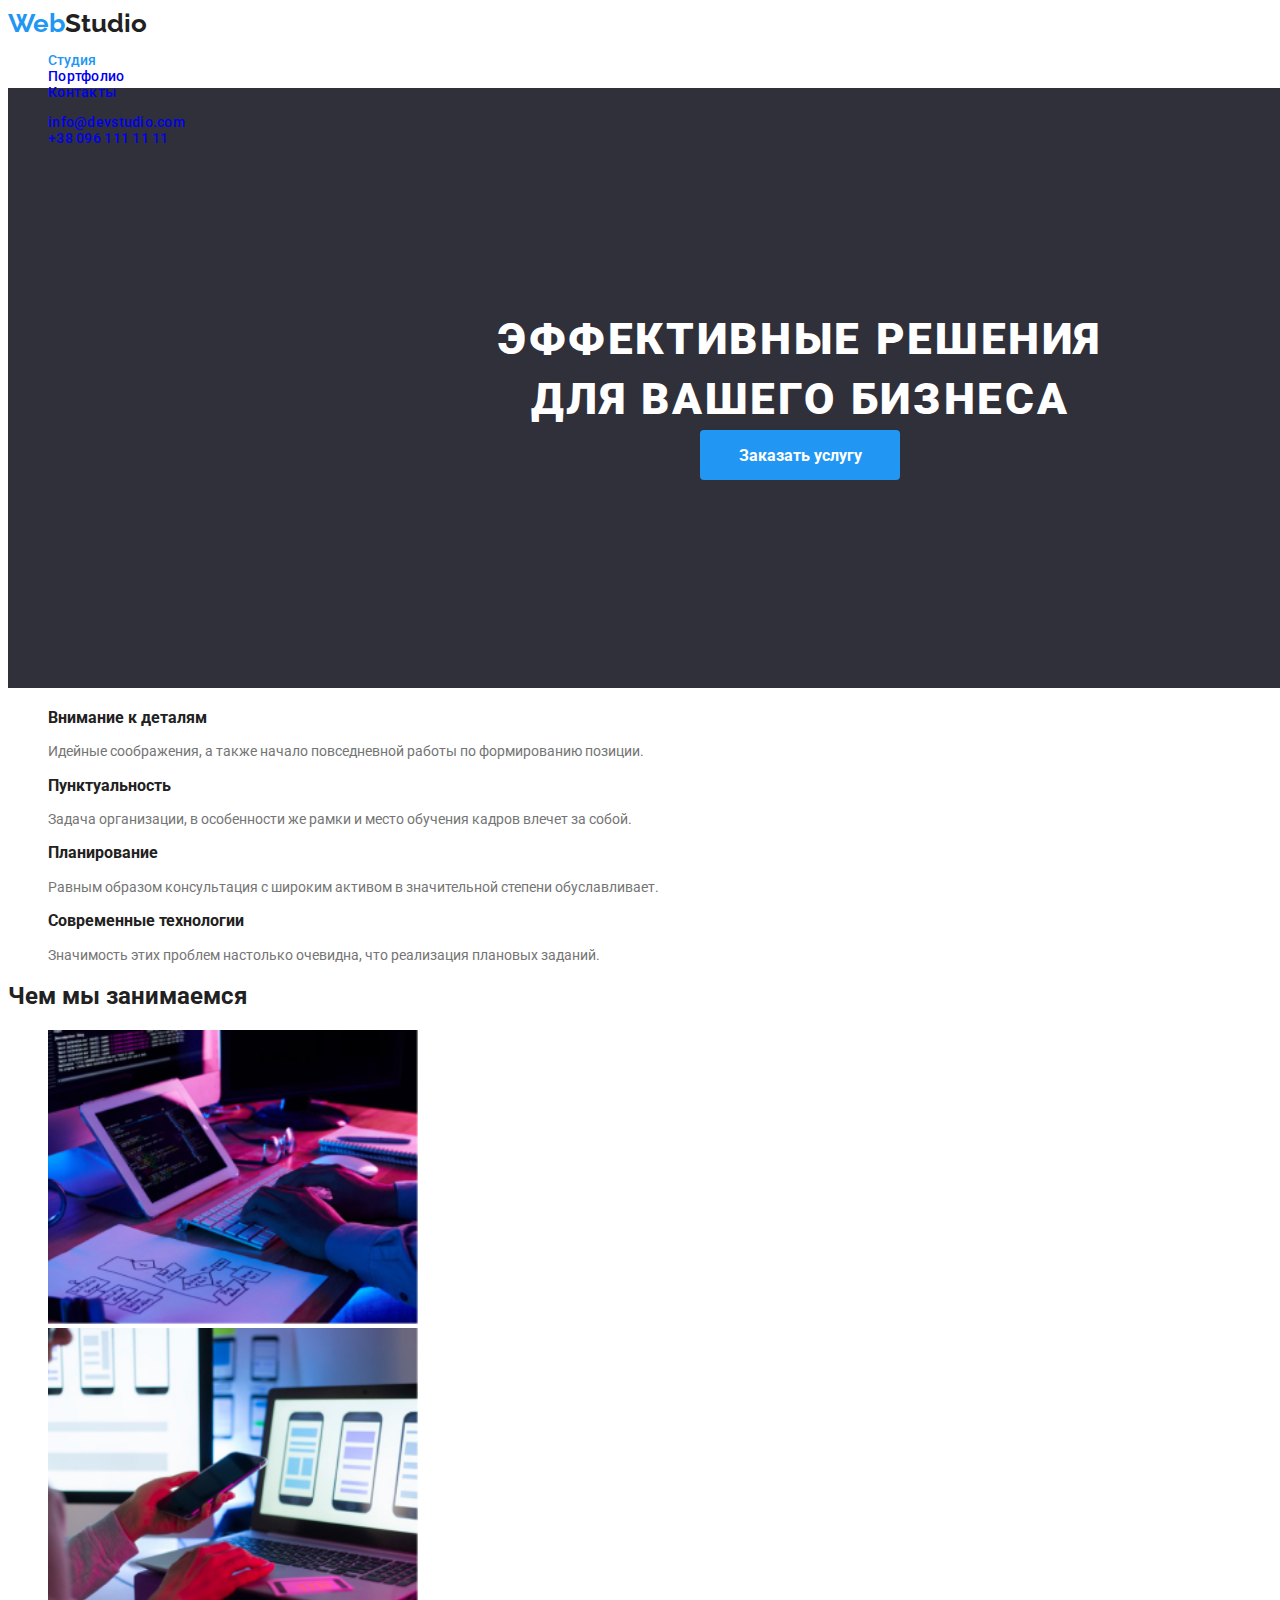
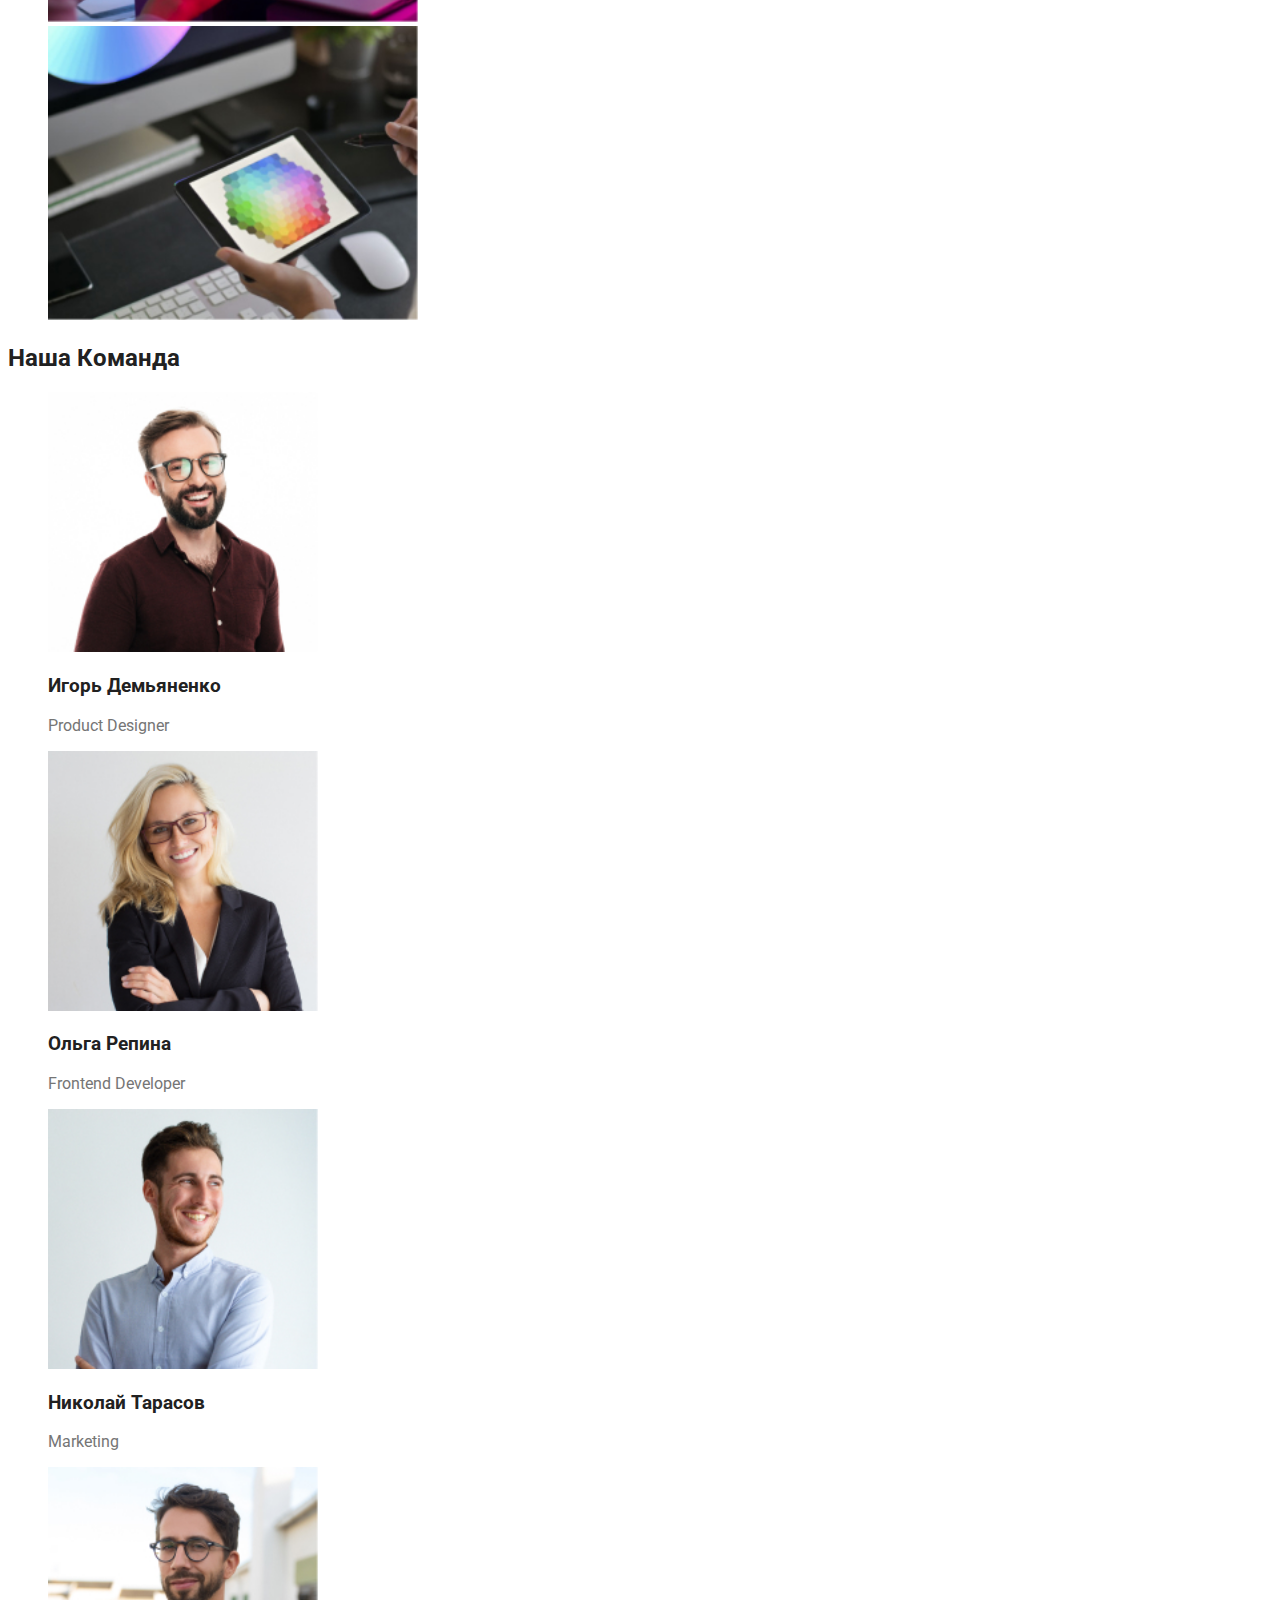
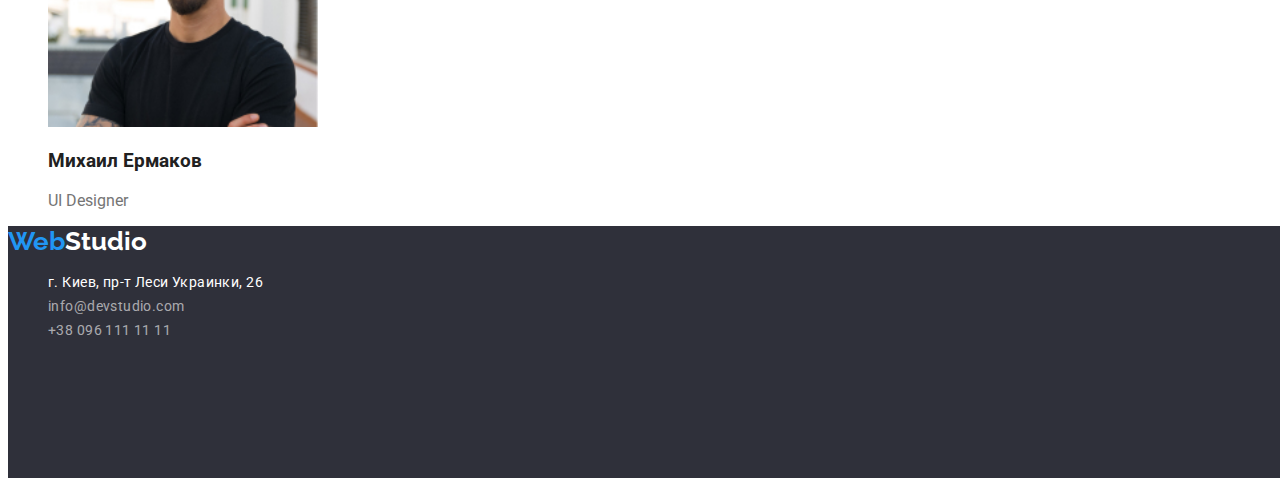
==== index.html @ 44253e72 "hw2 push" ====
<!DOCTYPE html>
<html lang="ru">

<head>
    <meta charset="UTF-8">
    <meta http-equiv="X-UA-Compatible" content="IE=edge">
    <meta name="viewport" content="width=device-width, initial-scale=1.0">
    <link rel="preconnect" href="https://fonts.googleapis.com">
    <link rel="preconnect" href="https://fonts.gstatic.com" crossorigin>
    <link
        href="https://fonts.googleapis.com/css2?family=Raleway:wght@700&family=Roboto:wght@400;500;700;900&display=swap"
        rel="stylesheet">
    <link rel="stylesheet" href="./css/styles.css">

    <title>Document</title>
</head>

<body class="body">
    <header class="header">
        <a class="logo" href="./index.html"><span class="logopart">Web</span>Studio</a>
        <nav>
            <ul class="site-nav">
                <li>
                    <a class="link-active" href="./index.html">Студия</a>
                </li>
                <li>
                    <a class="link" href="./portfolio.html">Портфолио</a>
                </li>
                <li>
                    <a class="link" href="#">Контакты</a>
                </li>
            </ul>
        </nav>
        <ul class="contacts">
            <li>
                <a class="link" href="mailto:info@devstudio.com">info@devstudio.com</a>
            </li>
            <li>
                <a class="link" href="tel:+380961111111">+38 096 111 11 11</a>
            </li>
        </ul>
    </header>

    <main>
        <section class="hero">
            <h1 class="hero-text">Эффективные решения<br>для вашего бизнеса</h1>

            <button class="place-order" type="button">Заказать услугу</button>
        </section>
        <section>
            <h2>
                <!-- some logic text -->
            </h2>
            <ul>
                <li class="qualities">
                    <h3>Внимание к деталям</h3>
                    <p class="qualities-descr">
                        Идейные соображения, а также начало повседневной работы по формированию позиции.
                    </p>

                </li>
                <li class="qualities">
                    <h3>Пунктуальность</h3>
                    <p class="qualities-descr">
                        Задача организации, в особенности же рамки и место обучения кадров влечет за собой.
                    </p>
                </li>
                <li class="qualities">
                    <h3>Планирование</h3>
                    <p class="qualities-descr">
                        Равным образом консультация с широким активом в значительной степени обуславливает.
                    </p>
                </li>
                <li class="qualities">
                    <h3>Современные технологии</h3>
                    <p class="qualities-descr">
                        Значимость этих проблем настолько очевидна, что реализация плановых заданий.
                    </p>
                </li>
            </ul>
        </section>
        <section>
            <h2>Чем мы занимаемся</h2>
            <ul class="list">
                <li><img src="./images/programmer.jpg" alt="программист работает за столом" width="370" height="294">
                </li>
                <li><img src="./images/ui-designer.jpg" alt="UI дизайнер держит телефон" width="370" height="294">
                </li>
                <li><img src="./images/creative-artist.jpg" alt="художник работает с планшетом" width="370"
                        height="294">
                </li>
            </ul>
        </section>
        <section>
            <h2>Наша Команда</h2>
            <ul class="list">
                <li class="team">
                    <img src="./images/igor-demianenko.jpg" alt="фото Игоря Демьяненко" width="270" height="260">
                    <h3>Игорь Демьяненко</h3>
                    <p class="position">Product Designer</p>
                </li>
                <li class="team"> <img src="./images/olga-repina.jpg" alt="фото Ольги Репиной" width="270" height="260">
                    <h3>Ольга Репина</h3>
                    <p class="position">Frontend Developer</p>
                </li>
                <li class="team"> <img src="./images/nikolai-tarasov.jpg" alt="фото Николая Тарасова" width="270"
                        height="260">
                    <h3>Николай Тарасов</h3>
                    <p class="position">Marketing</p>
                </li>
                <li class="team"> <img src="./images/mihail-ermakov.jpg" alt="фото Михаила Ермакова" width="270"
                        height="260">
                    <h3>Михаил Ермаков</h3>
                    <p class="position">UI Designer</p>
                </li>
            </ul>
        </section>
    </main>

    <footer class="footer">
        <a class="logowhite" href="./index.html"><span class="logopart">Web</span>Studio</a>
        <address>
            <ul class="address">
                <li>
                    <a class="address-content" href="http://goo.gl/maps/xrkZVFb56eWxWtfe7" target="_blank"
                        rel="noopener noreferrer">г. Киев,
                        пр-т Леси Украинки, 26</a>
                </li>
                <li>
                    <a class="address-content-secondary" href="mailto:info@devstudio.com">info@devstudio.com</a>
                </li>
                <li>
                    <a class="address-content-secondary" href="tel:+380961111111">+38 096 111 11 11</a>
                </li>
            </ul>
        </address>
    </footer>
</body>

</html>
---- css/styles.css ----
:root {
    --brand-color: #212121;
    --brand-color-hover: #2196F3;
    --brand-color-secondary: #757575;
    --brand-background-color: #2F303A;
    --brand-color-on-background: #ffffff;
}

.header {
    width: 1600px;
    height: 80px;
    left: 0px;
    top: 0px;
}

.body {
    font-family: 'Roboto';
    color: var(--brand-color);
}

.logo {
    color: var(--brand-color);
    font-family: raleway;
    font-weight: 700;
    font-size: 26px;
    text-decoration: none;

}

.logowhite {
    color: var(--brand-color-on-background);
    font-family: raleway;
    font-weight: 700;
    font-size: 26px;
    text-decoration: none;
}

.logopart {
    color: var(--brand-color-hover);
    font-family: raleway;
    font-weight: 700;
    font-size: 26px;
    text-decoration: none;
}

.list {
    list-style: none;
    list-style-type: none;
    text-decoration: none;
}

.link {
    list-style: none;
    list-style-type: none;
    text-decoration: none;
    font-family: 'Roboto';
    font-style: normal;
    font-weight: 500;
    font-size: 14px;
    line-height: 16px;
    letter-spacing: 0.02em;
}

.link:hover {
    color: var(--brand-color-hover);
}

.link:focus {
    color: var(--brand-color-hover);
}

.link-active {
    color: var(--brand-color-hover);
    list-style: none;
    list-style-type: none;
    text-decoration: none;
}

.button {
    color: var(--brand-color);
    font-family: 'Roboto';
    font-style: normal;
    border: none;
    width: 128px;
    height: 38px;
    left: 576px;
    top: 174px;
    border-radius: 4px;
    font-weight: 500;
    font-size: 16px;
    line-height: 26px;
    text-align: center;
    letter-spacing: 0.03em;
}

.button:hover {
    background-color: var(--brand-color-hover);
    color: var(--brand-color-on-background);
    box-shadow: 0px 3px 1px rgba(0, 0, 0, 0.1), 0px 1px 2px rgba(0, 0, 0, 0.08), 0px 2px 2px rgba(0, 0, 0, 0.12);
    border-radius: 4px;
    cursor: pointer;
}

.button:focus {
    color: var(--brand-color-on-background);
    background-color: var(--brand-color-hover);
}

.site-nav {
    font-weight: 500;
    font-size: 14px;
    list-style-type: none;

}

.contacts {
    font-weight: 500;
    font-size: 14px;
    text-decoration: none;
    list-style-type: none;

}

.hero {
    width: 1600px;
    height: 600px;
    left: 0px;
    top: 80px;
    background: var(--brand-background-color);
    color: var(--brand-color-on-background);
}

.hero-text {
    position: absolute;
    width: 696px;
    height: 120px;
    left: 452px;
    top: 280px;
    font-family: 'Roboto';
    font-style: normal;
    font-weight: 900;
    font-size: 44px;
    line-height: 60px;
    text-align: center;
    letter-spacing: 0.06em;
    text-transform: uppercase;
    color: var(--brand-color-on-background)
}

.place-order {
    font-family: Roboto;
    font-weight: 700;
    font-size: 16px;
    border: none;
    position: absolute;
    width: 200px;
    height: 50px;
    left: 700px;
    top: 430px;
    background-color: var(--brand-color-hover);
    color: #ffffff;
    border-radius: 4px;
}

.place-order:hover {
    background-color: var(--brand-color-hover);
    color: #ffffff;
    box-shadow: 0px 3px 1px rgba(0, 0, 0, 0.1), 0px 1px 2px rgba(0, 0, 0, 0.08), 0px 2px 2px rgba(0, 0, 0, 0.12);
    border-radius: 4px;
    cursor: pointer;
}

.place-order:focus {
    background-color: var(--brand-color-hover);
    color: #ffffff;
    box-shadow: 0px 3px 1px rgba(0, 0, 0, 0.1), 0px 1px 2px rgba(0, 0, 0, 0.08), 0px 2px 2px rgba(0, 0, 0, 0.12);
    border-radius: 4px;
}

.qualities {
    font-weight: 700;
    font-size: 14px;
    list-style-type: none;
    color: var(--brand-color);

}

.qualities-descr {
    font-weight: 400;
    font-size: 14px;
    color: var(--brand-color-secondary);
}

.team {
    font-weight: 500;
    font-size: 16px;
}

.position {
    font-weight: 400;
    font-size: 16px;
    color: var(--brand-color-secondary);
}

.footer {
    width: 1600px;
    height: 252px;
    left: 0px;
    top: 2097px;
    background-color: var(--brand-background-color);
    text-decoration: none;
    list-style: none;
    list-style-type: none;
}

.address {
    list-style: none;
    list-style-type: none;
    text-decoration: none;
    color: var(--brand-color-on-background);
    font-weight: 400;
    font-size: 14px;
    line-height: 24px;
    letter-spacing: 0.03em;
}

.address-content {
    color: var(--brand-color-on-background);
    list-style: none;
    list-style-type: none;
    font-style: normal;
    text-decoration: none;
    font-weight: 400;
    font-size: 14px;
    line-height: 24px;
    letter-spacing: 0.03em;
}

.address-content:hover {
    color: var(--brand-color-hover);
}

.address-content:focus {
    color: var(--brand-color-hover);
}

.address-content-secondary {
    color: rgba(255, 255, 255, 0.6);
    list-style: none;
    list-style-type: none;
    font-style: normal;
    text-decoration: none;
    font-weight: 400;
    font-size: 14px;
    line-height: 24px;
    letter-spacing: 0.03em;
}

.address-content-secondary:hover {
    color: var(--brand-color-hover);
}

.address-content-secondary:focus {
    color: var(--brand-color-hover);
}

.card-name {
    font-family: 'Roboto';
    font-style: normal;
    font-weight: 700;
    font-size: 18px;
    line-height: 36px;
    letter-spacing: 0.06em;
}

.cards-descr {
    font-family: 'Roboto';
    font-style: normal;
    font-weight: 400;
    font-size: 16px;
    line-height: 30px;
    letter-spacing: 0.03em;
    color: var(--brand-color-secondary);
}
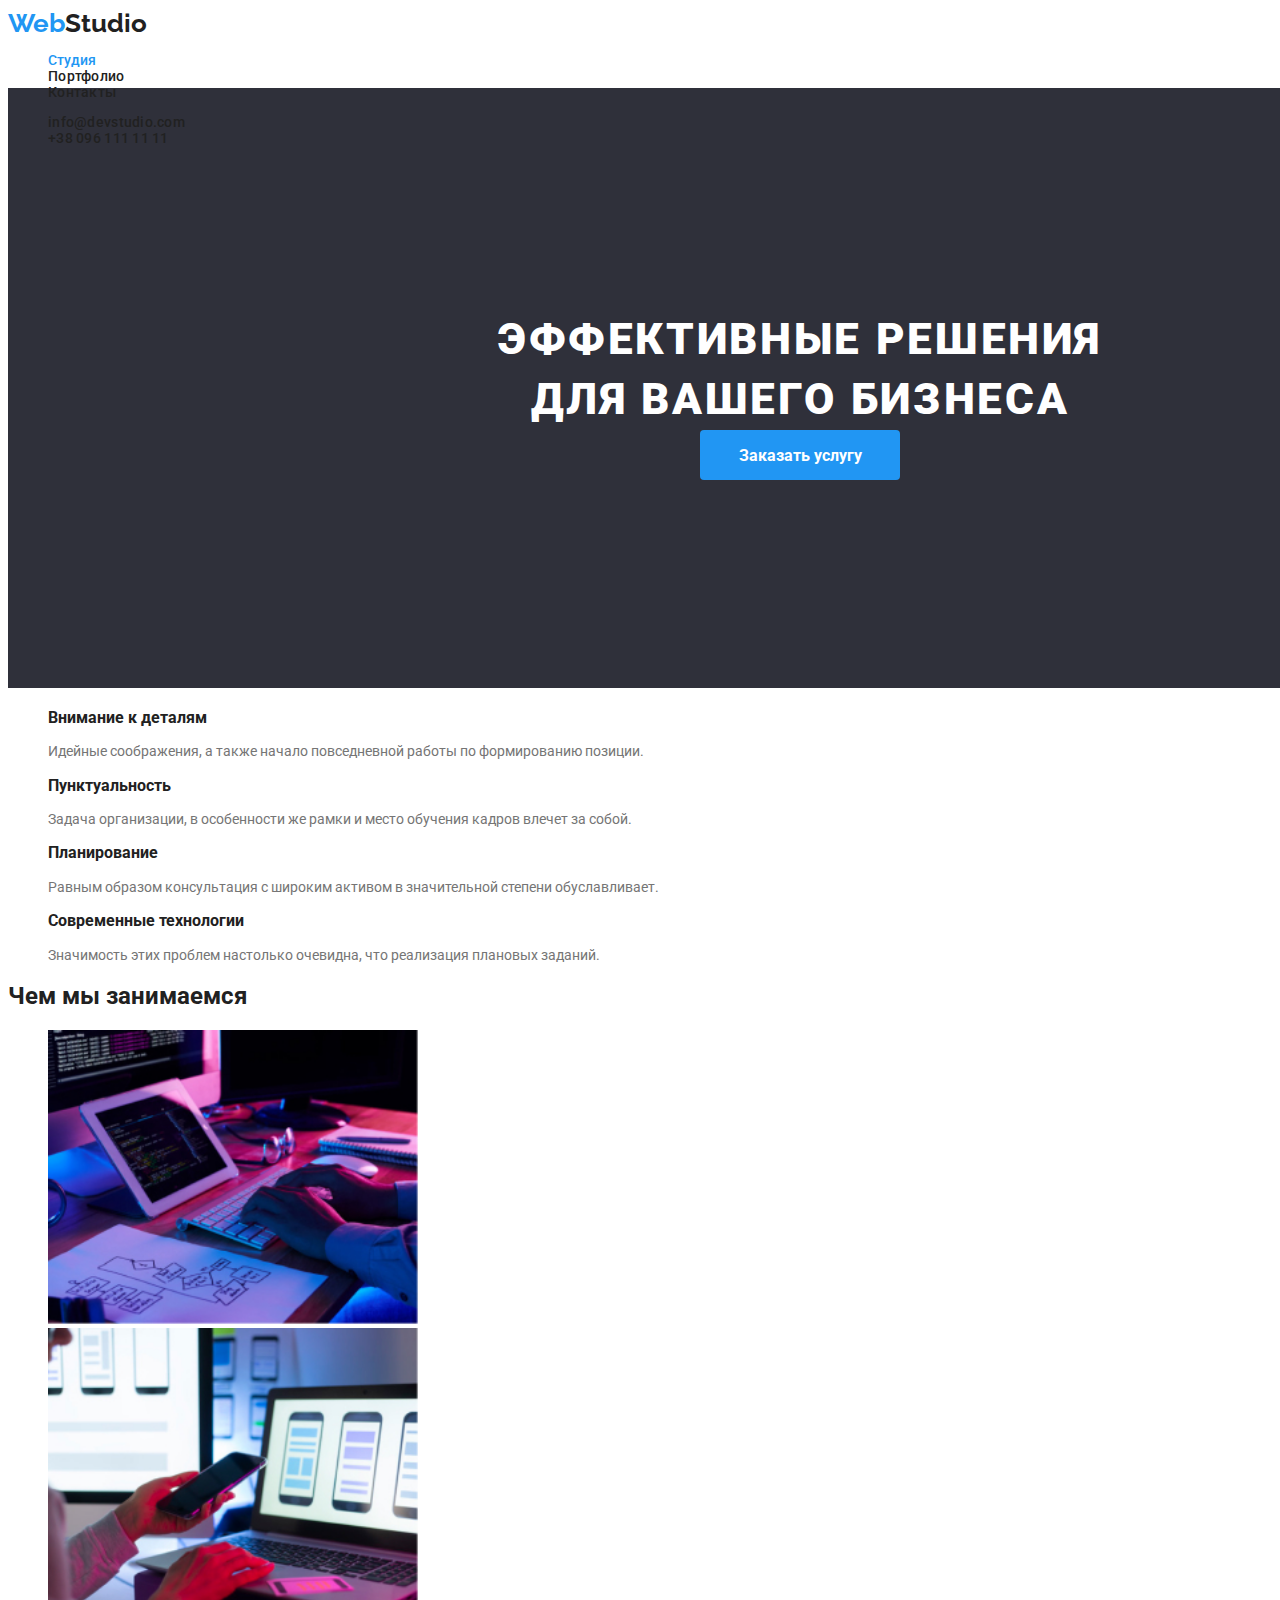
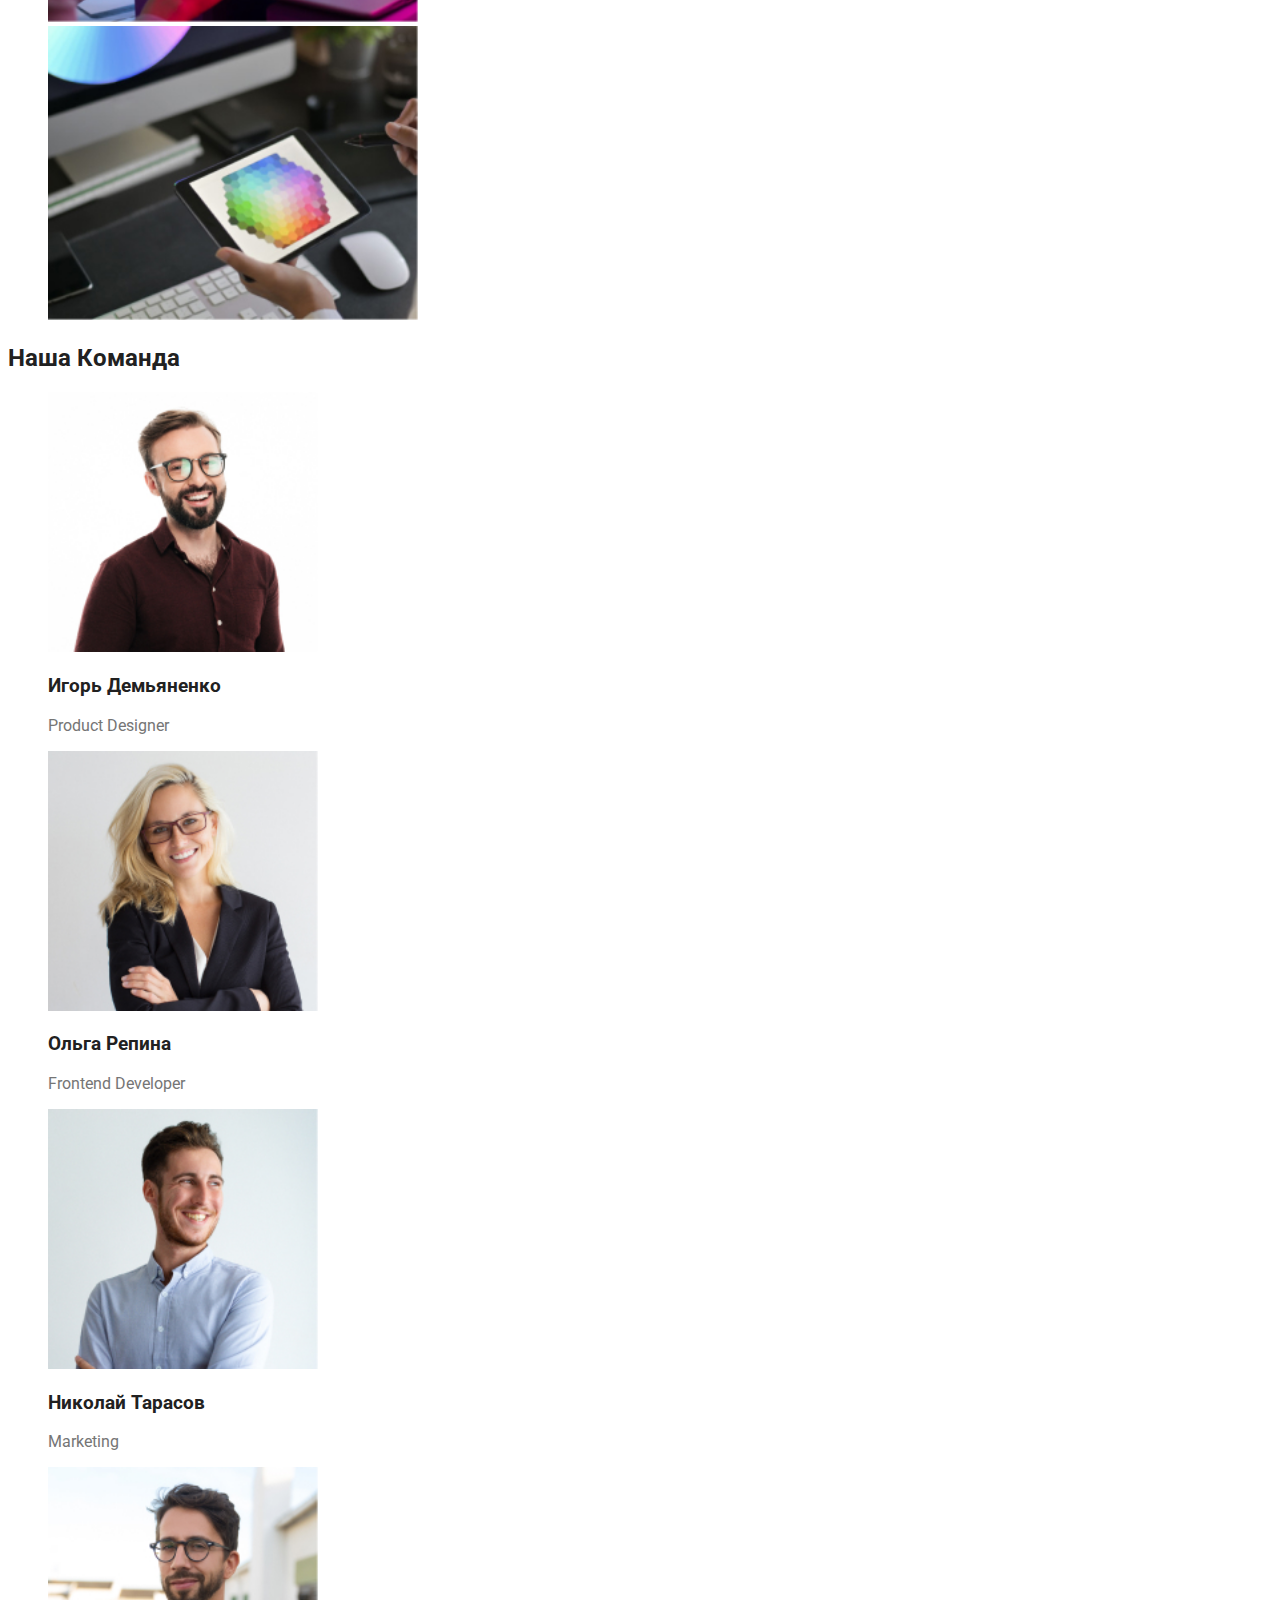
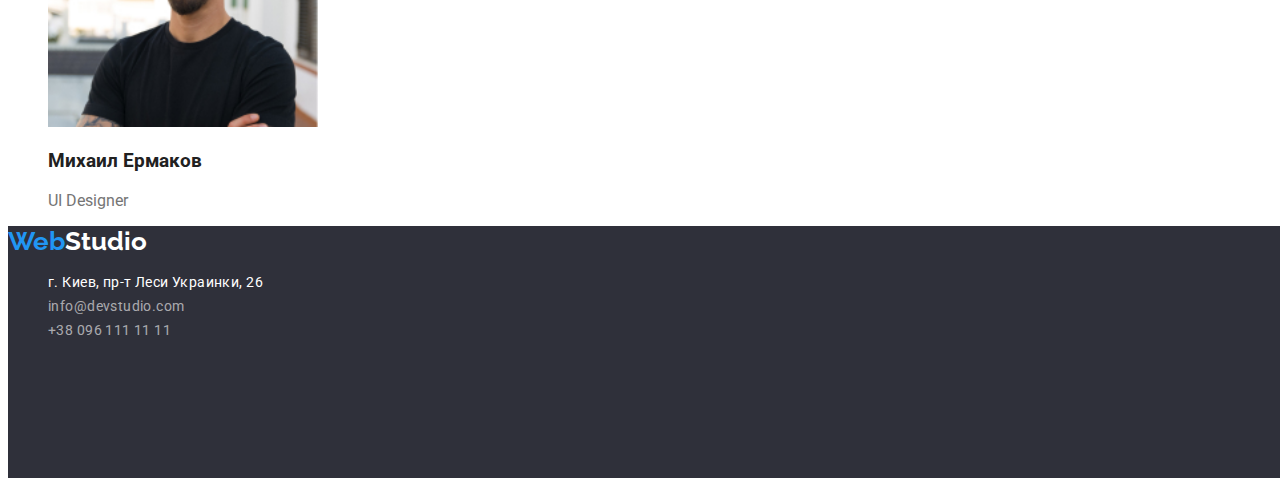
==== commit d73cba27: "hw2 update links" ====
--- a/index.html
+++ b/index.html
@@ -12,7 +12,7 @@
         rel="stylesheet">
     <link rel="stylesheet" href="./css/styles.css">
 
-    <title>Document</title>
+    <title>WebStudio Главная</title>
 </head>
 
 <body class="body">
--- a/css/styles.css
+++ b/css/styles.css
@@ -59,6 +59,7 @@
     font-size: 14px;
     line-height: 16px;
     letter-spacing: 0.02em;
+    color: var(--brand-color);
 }
 
 .link:hover {
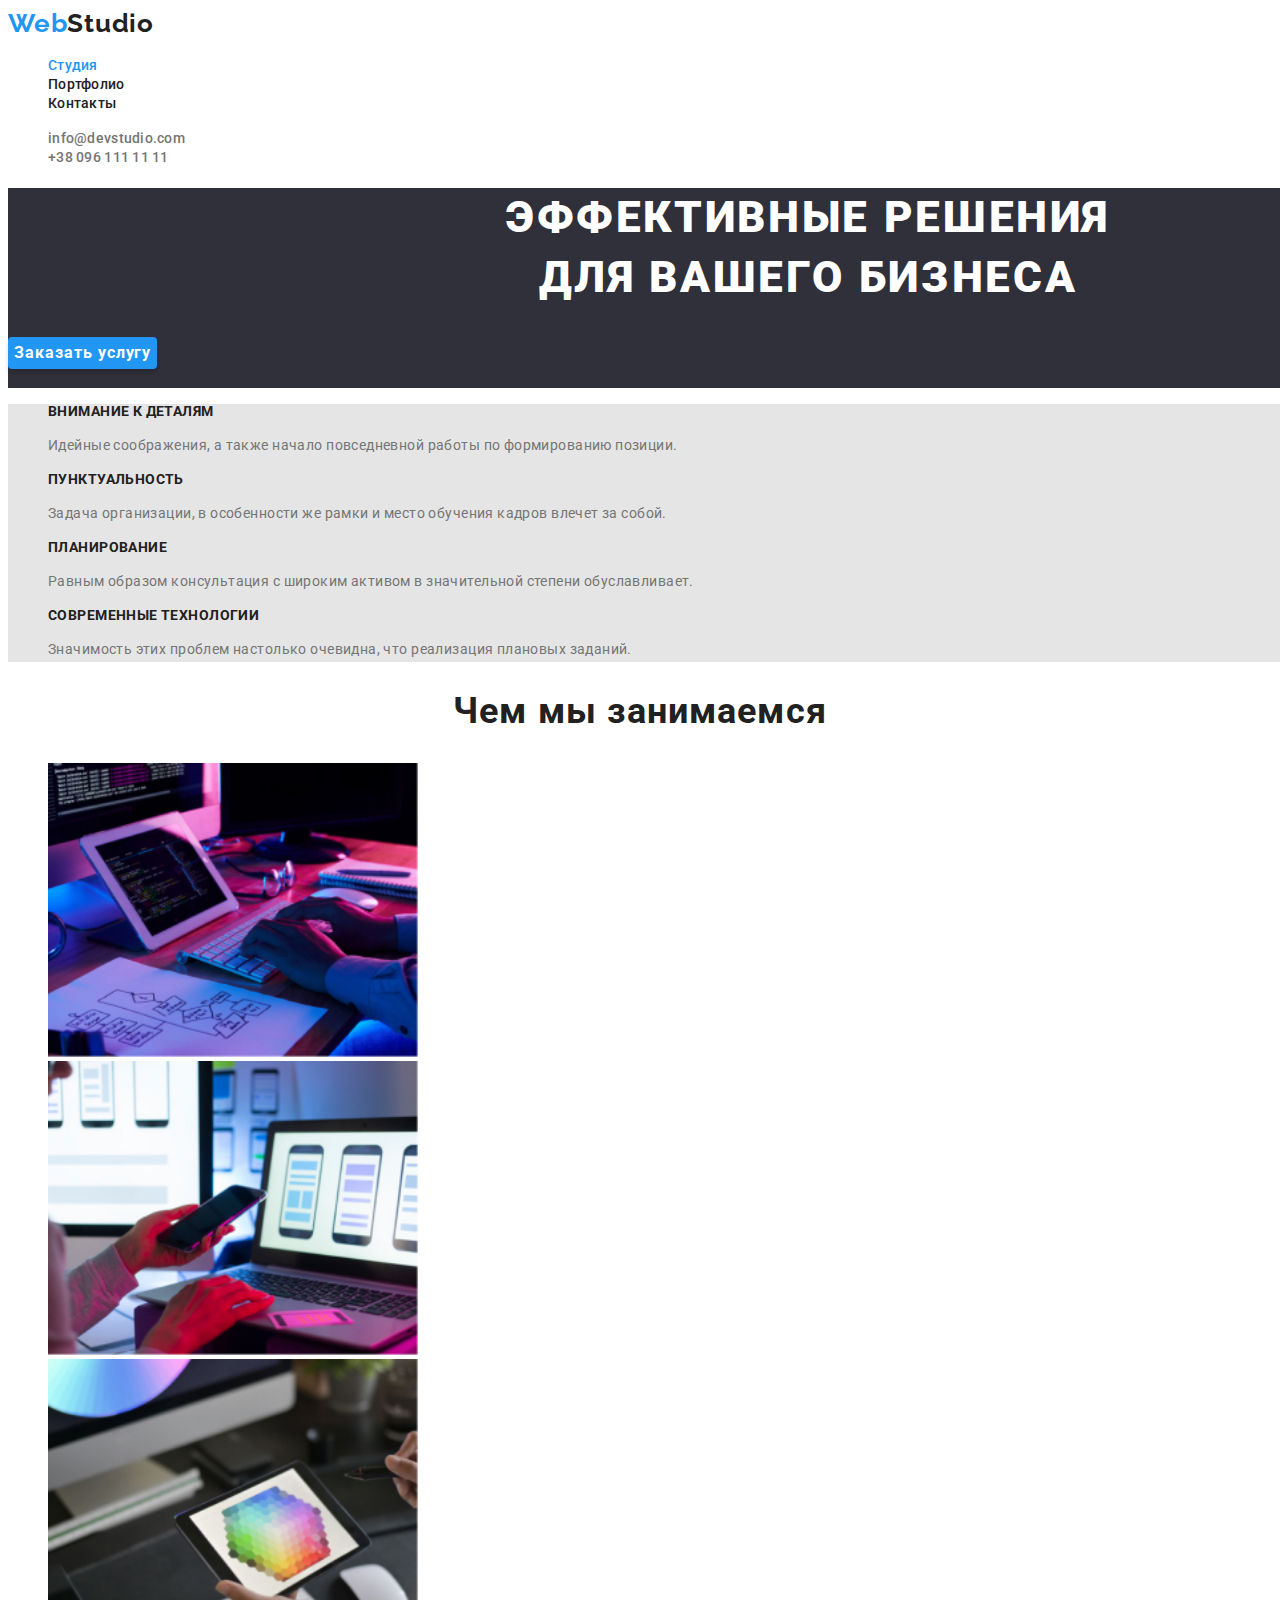
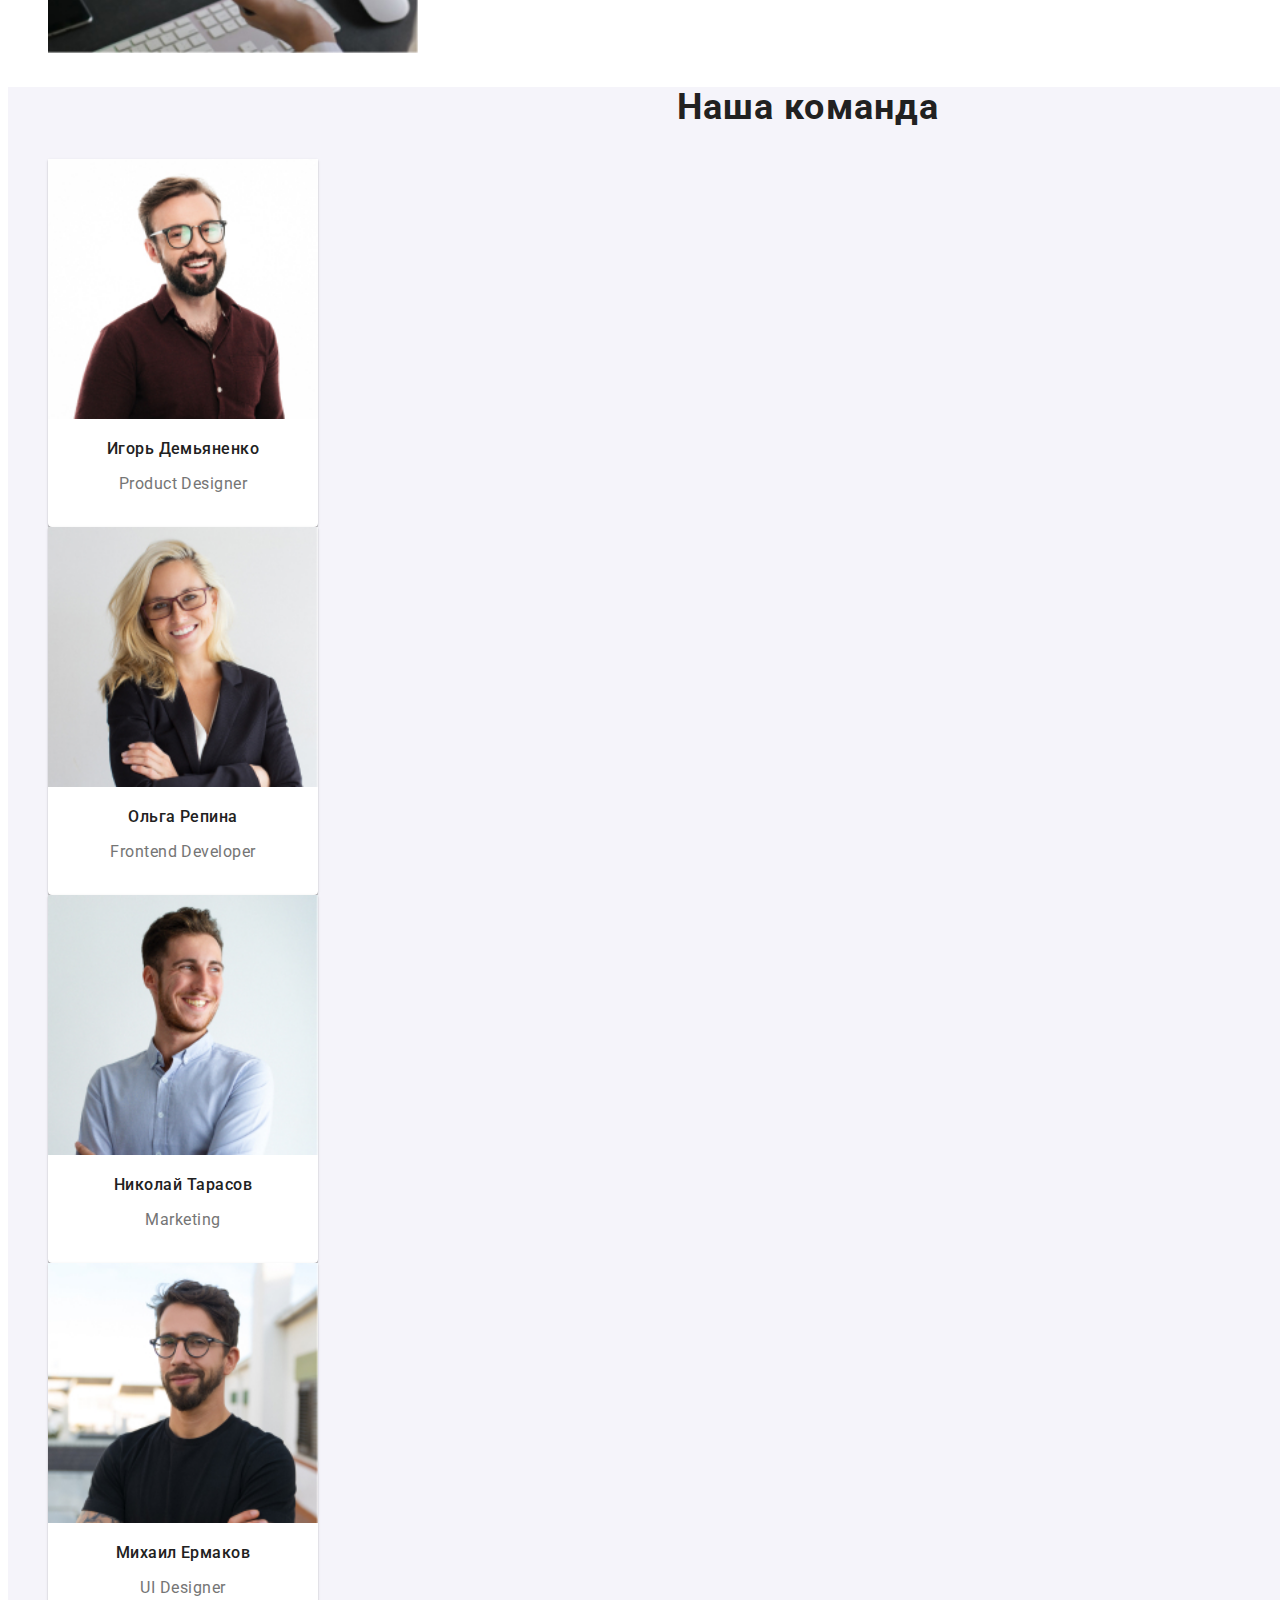
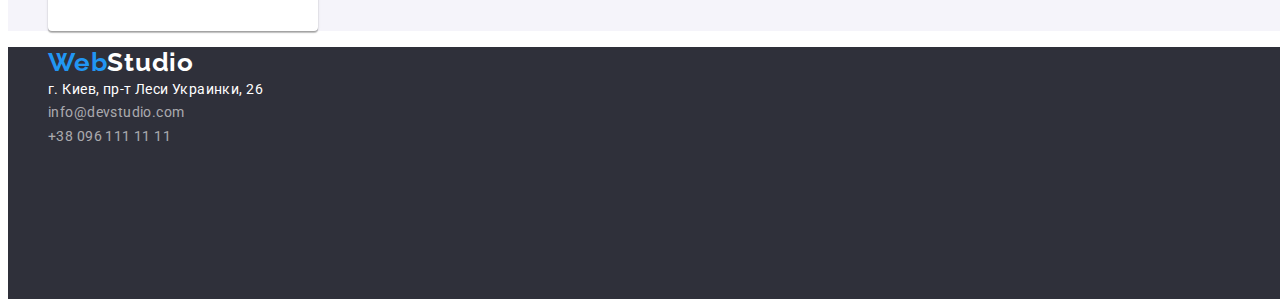
==== commit e3025011: "update HW2" ====
--- a/index.html
+++ b/index.html
@@ -5,135 +5,139 @@
     <meta charset="UTF-8">
     <meta http-equiv="X-UA-Compatible" content="IE=edge">
     <meta name="viewport" content="width=device-width, initial-scale=1.0">
+    <title>WebStudio Главная</title>
     <link rel="preconnect" href="https://fonts.googleapis.com">
     <link rel="preconnect" href="https://fonts.gstatic.com" crossorigin>
     <link
         href="https://fonts.googleapis.com/css2?family=Raleway:wght@700&family=Roboto:wght@400;500;700;900&display=swap"
         rel="stylesheet">
     <link rel="stylesheet" href="./css/styles.css">
-
-    <title>WebStudio Главная</title>
 </head>
 
-<body class="body">
+<body>
     <header class="header">
-        <a class="logo" href="./index.html"><span class="logopart">Web</span>Studio</a>
+        <a class="logo" href="./index.html">Web<span class="logopart-black">Studio</span></a>
         <nav>
-            <ul class="site-nav">
+            <ul>
                 <li>
-                    <a class="link-active" href="./index.html">Студия</a>
+                    <a class="active-page" href="./index.html">Студия</a>
                 </li>
                 <li>
-                    <a class="link" href="./portfolio.html">Портфолио</a>
+                    <a class="nav" href="./portfolio.html">Портфолио</a>
                 </li>
                 <li>
-                    <a class="link" href="#">Контакты</a>
+                    <a class="nav" href="./contacts.html">Контакты</a>
                 </li>
             </ul>
         </nav>
-        <ul class="contacts">
+        <ul>
             <li>
-                <a class="link" href="mailto:info@devstudio.com">info@devstudio.com</a>
+                <a class="contacts" href="mailto:info@devstudio.com">info@devstudio.com</a>
             </li>
             <li>
-                <a class="link" href="tel:+380961111111">+38 096 111 11 11</a>
+                <a class="contacts" href="tel:+38096111111">+38 096 111 11 11</a>
             </li>
         </ul>
     </header>
 
     <main>
-        <section class="hero">
-            <h1 class="hero-text">Эффективные решения<br>для вашего бизнеса</h1>
+        <section class="hero-background">
+            <h1 class="hero">ЭФФЕКТИВНЫЕ РЕШЕНИЯ<br>ДЛЯ ВАШЕГО БИЗНЕСА</h1>
+            <button class="button" type="button">Заказать услугу</button>
 
-            <button class="place-order" type="button">Заказать услугу</button>
         </section>
-        <section>
-            <h2>
-                <!-- some logic text -->
-            </h2>
+        <section class="benefits">
+            <h2 class="visually-hidden">Преимущества</h2>
             <ul>
-                <li class="qualities">
-                    <h3>Внимание к деталям</h3>
-                    <p class="qualities-descr">
-                        Идейные соображения, а также начало повседневной работы по формированию позиции.
-                    </p>
-
-                </li>
-                <li class="qualities">
-                    <h3>Пунктуальность</h3>
-                    <p class="qualities-descr">
-                        Задача организации, в особенности же рамки и место обучения кадров влечет за собой.
+                <li>
+                    <h3 class="benefits-h">Внимание к деталям</h3>
+                    <p class="benefits-p">Идейные соображения, а также начало повседневной работы по формированию
+                        позиции.
                     </p>
                 </li>
-                <li class="qualities">
-                    <h3>Планирование</h3>
-                    <p class="qualities-descr">
-                        Равным образом консультация с широким активом в значительной степени обуславливает.
+                <li>
+                    <h3 class="benefits-h">Пунктуальность</h3>
+                    <p class="benefits-p">Задача организации, в особенности же рамки и место обучения кадров влечет за
+                        собой.
                     </p>
                 </li>
-                <li class="qualities">
-                    <h3>Современные технологии</h3>
-                    <p class="qualities-descr">
-                        Значимость этих проблем настолько очевидна, что реализация плановых заданий.
+                <li>
+                    <h3 class="benefits-h">Планирование</h3>
+                    <p class="benefits-p">Равным образом консультация с широким активом в значительной степени
+                        обуславливает.
+                    </p>
+                </li>
+                <li>
+                    <h3 class="benefits-h">Современные технологии</h3>
+                    <p class="benefits-p">Значимость этих проблем настолько очевидна, что реализация плановых заданий.
                     </p>
                 </li>
             </ul>
         </section>
-        <section>
-            <h2>Чем мы занимаемся</h2>
-            <ul class="list">
-                <li><img src="./images/programmer.jpg" alt="программист работает за столом" width="370" height="294">
+
+        <section class="whatwedo">
+            <h2 class="whatwedo-h">Чем мы занимаемся</h2>
+            <ul>
+                <li>
+                    <img src="./images/programmer.jpg" alt="программист" width="370px" height="294px">
                 </li>
-                <li><img src="./images/ui-designer.jpg" alt="UI дизайнер держит телефон" width="370" height="294">
+                <li>
+                    <img src="./images/ui-designer.jpg" alt="UI дизайнер" width="370px" height="294px">
                 </li>
-                <li><img src="./images/creative-artist.jpg" alt="художник работает с планшетом" width="370"
-                        height="294">
+                <li>
+                    <img src="./images/creative-artist.jpg" alt="креативщик" width="370px" height="294px">
                 </li>
             </ul>
         </section>
-        <section>
-            <h2>Наша Команда</h2>
-            <ul class="list">
-                <li class="team">
-                    <img src="./images/igor-demianenko.jpg" alt="фото Игоря Демьяненко" width="270" height="260">
-                    <h3>Игорь Демьяненко</h3>
-                    <p class="position">Product Designer</p>
+        <section class="our-team">
+            <h2 class="whatwedo-h">Наша команда</h2>
+            <ul>
+                <li class="our-team-card">
+                    <img src="./images/igor-demianenko.jpg" alt="фото Игорь Демьяненко" width="270px" height="260px">
+                    <h3 class="our-team-member">Игорь Демьяненко</h3>
+                    <p class="our-team-member-descr">Product Designer</p>
                 </li>
-                <li class="team"> <img src="./images/olga-repina.jpg" alt="фото Ольги Репиной" width="270" height="260">
-                    <h3>Ольга Репина</h3>
-                    <p class="position">Frontend Developer</p>
+                <li class="our-team-card">
+                    <img src="./images/olga-repina.jpg" alt="фото Ольга Репина" width="270px" height="260px">
+                    <h3 class="our-team-member">Ольга Репина</h3>
+                    <p class="our-team-member-descr">Frontend Developer</p>
                 </li>
-                <li class="team"> <img src="./images/nikolai-tarasov.jpg" alt="фото Николая Тарасова" width="270"
-                        height="260">
-                    <h3>Николай Тарасов</h3>
-                    <p class="position">Marketing</p>
+                <li class="our-team-card">
+                    <img src="./images/nikolai-tarasov.jpg" alt="фото Николай Тарасов" width="270px" height="260px">
+                    <h3 class="our-team-member">Николай Тарасов</h3>
+                    <p class="our-team-member-descr">Marketing</p>
                 </li>
-                <li class="team"> <img src="./images/mihail-ermakov.jpg" alt="фото Михаила Ермакова" width="270"
-                        height="260">
-                    <h3>Михаил Ермаков</h3>
-                    <p class="position">UI Designer</p>
+                <li class="our-team-card">
+                    <img src="./images/mihail-ermakov.jpg" alt="фото Михаил Ермаков" width="270px" height="260px">
+                    <h3 class="our-team-member">Михаил Ермаков</h3>
+                    <p class="our-team-member-descr">UI Designer</p>
                 </li>
             </ul>
         </section>
+
     </main>
+    <footer>
+        <ul>
+            <li>
+                <a class="logo" href="./index.html">Web<span class="logopart-white">Studio</span></a>
+                <address><a class="address" href="https://goo.gl/maps/pX6Tc8cu8p1majoq9" target="_blank"
+                        rel="noopener noreferrer">г.
+                        Киев, пр-т
+                        Леси Украинки,
+                        26</>
+                </address>
+            </li>
+            <li>
+                <a class="footer-contacts" href="mailto:info@devstudio.com">info@devstudio.com</a>
+            </li>
+            <li>
+                <a class="footer-contacts" href="tel:+380961111111">+38 096 111 11 11</a>
+            </li>
+        </ul>
 
-    <footer class="footer">
-        <a class="logowhite" href="./index.html"><span class="logopart">Web</span>Studio</a>
-        <address>
-            <ul class="address">
-                <li>
-                    <a class="address-content" href="http://goo.gl/maps/xrkZVFb56eWxWtfe7" target="_blank"
-                        rel="noopener noreferrer">г. Киев,
-                        пр-т Леси Украинки, 26</a>
-                </li>
-                <li>
-                    <a class="address-content-secondary" href="mailto:info@devstudio.com">info@devstudio.com</a>
-                </li>
-                <li>
-                    <a class="address-content-secondary" href="tel:+380961111111">+38 096 111 11 11</a>
-                </li>
-            </ul>
-        </address>
+
+
+
     </footer>
 </body>
 
--- a/css/styles.css
+++ b/css/styles.css
@@ -1,285 +1,258 @@
 :root {
-    --brand-color: #212121;
-    --brand-color-hover: #2196F3;
-    --brand-color-secondary: #757575;
-    --brand-background-color: #2F303A;
-    --brand-color-on-background: #ffffff;
-}
-
-.header {
-    width: 1600px;
-    height: 80px;
-    left: 0px;
-    top: 0px;
-}
-
-.body {
-    font-family: 'Roboto';
-    color: var(--brand-color);
-}
-
-.logo {
-    color: var(--brand-color);
-    font-family: raleway;
-    font-weight: 700;
-    font-size: 26px;
+    --primary-color: #212121;
+    --secondary-color: #757575;
+    --tertiary-color: #FFFFFF;
+    --background-color-primary: #E5E5E5;
+    --background-color-secondary: #F5F4FA;
+    --background-color-footer: #2F303A;
+    --accent-color: #2196F3;
+}
+
+* {
+    color: var(--primary-color);
+    font-family: "Roboto", "Sans serif";
     text-decoration: none;
-
-}
-
-.logowhite {
-    color: var(--brand-color-on-background);
-    font-family: raleway;
-    font-weight: 700;
-    font-size: 26px;
-    text-decoration: none;
-}
-
-.logopart {
-    color: var(--brand-color-hover);
-    font-family: raleway;
-    font-weight: 700;
-    font-size: 26px;
-    text-decoration: none;
-}
-
-.list {
     list-style: none;
     list-style-type: none;
-    text-decoration: none;
-}
-
-.link {
-    list-style: none;
-    list-style-type: none;
-    text-decoration: none;
-    font-family: 'Roboto';
-    font-style: normal;
-    font-weight: 500;
-    font-size: 14px;
-    line-height: 16px;
+}
+
+a:hover,
+a:focus {
+    color: var(--accent-color);
+}
+
+.logo {
+    font-family: 'Raleway';
+    font-style: normal;
+    font-weight: 700;
+    font-size: 26px;
+    line-height: 1.19em;
+    letter-spacing: 0.03em;
+    color: var(--accent-color);
+}
+
+.logopart-black {
+    font-family: 'Raleway';
+    color: var(--primary-color);
+}
+
+.logopart-white {
+    font-family: 'Raleway';
+    color: var(--tertiary-color);
+}
+
+.header {
+    width: 1600px;
+    height: 80px;
+    background-color: var(--tertiary-color);
+    margin-bottom: 100px;
+}
+
+.nav {
+    font-weight: 500;
+    font-size: 14px;
+    line-height: 1.14em;
     letter-spacing: 0.02em;
-    color: var(--brand-color);
-}
-
-.link:hover {
-    color: var(--brand-color-hover);
-}
-
-.link:focus {
-    color: var(--brand-color-hover);
-}
-
-.link-active {
-    color: var(--brand-color-hover);
-    list-style: none;
-    list-style-type: none;
-    text-decoration: none;
-}
-
-.button {
-    color: var(--brand-color);
-    font-family: 'Roboto';
-    font-style: normal;
-    border: none;
-    width: 128px;
-    height: 38px;
-    left: 576px;
-    top: 174px;
-    border-radius: 4px;
-    font-weight: 500;
-    font-size: 16px;
-    line-height: 26px;
-    text-align: center;
-    letter-spacing: 0.03em;
-}
-
-.button:hover {
-    background-color: var(--brand-color-hover);
-    color: var(--brand-color-on-background);
-    box-shadow: 0px 3px 1px rgba(0, 0, 0, 0.1), 0px 1px 2px rgba(0, 0, 0, 0.08), 0px 2px 2px rgba(0, 0, 0, 0.12);
-    border-radius: 4px;
-    cursor: pointer;
-}
-
-.button:focus {
-    color: var(--brand-color-on-background);
-    background-color: var(--brand-color-hover);
-}
-
-.site-nav {
-    font-weight: 500;
-    font-size: 14px;
-    list-style-type: none;
-
+    color: var(--primary-color)
 }
 
 .contacts {
     font-weight: 500;
     font-size: 14px;
-    text-decoration: none;
-    list-style-type: none;
-
+    line-height: 1.14em;
+    letter-spacing: 0.02em;
+    color: var(--secondary-color)
+}
+
+.active-page {
+    font-weight: 500;
+    font-size: 14px;
+    line-height: 1.14em;
+    letter-spacing: 0.02em;
+    color: var(--accent-color);
+}
+
+.hero-background {
+    width: 1600px;
+    height: 200px;
+    background: var(--background-color-footer);
 }
 
 .hero {
-    width: 1600px;
-    height: 600px;
-    left: 0px;
-    top: 80px;
-    background: var(--brand-background-color);
-    color: var(--brand-color-on-background);
-}
-
-.hero-text {
-    position: absolute;
-    width: 696px;
-    height: 120px;
-    left: 452px;
-    top: 280px;
-    font-family: 'Roboto';
-    font-style: normal;
     font-weight: 900;
     font-size: 44px;
-    line-height: 60px;
+    line-height: 1.36em;
     text-align: center;
     letter-spacing: 0.06em;
     text-transform: uppercase;
-    color: var(--brand-color-on-background)
-}
-
-.place-order {
-    font-family: Roboto;
-    font-weight: 700;
-    font-size: 16px;
+    color: var(--tertiary-color);
+}
+
+.button {
+    color: var(--tertiary-color);
+    background-color: var(--accent-color);
+    font-style: normal;
+    font-weight: 700;
+    font-size: 16px;
+    line-height: 1.87em;
+    display: flex;
+    align-items: center;
+    text-align: center;
+    letter-spacing: 0.06em;
+    box-shadow: 0px 4px 4px rgba(0, 0, 0, 0.15);
+    border-radius: 4px;
     border: none;
+}
+
+.button:hover,
+.button:focus {
+    background-color: var(--secondary-color);
+    cursor: pointer;
+}
+
+.buttons-portfolio {
+    background-color: var(--background-color-secondary);
+    font-style: normal;
+    font-weight: 500;
+    font-size: 16px;
+    line-height: 1.62em;
+    display: inline-flexbox;
+    align-items: center;
+    text-align: center;
+    letter-spacing: 0.03em;
+    box-shadow: 0px 4px 4px rgba(0, 0, 0, 0.15);
+    border-radius: 4px;
+    border: none;
+}
+
+.buttons-portfolio:hover,
+.buttons-portfolio:focus {
+    background-color: var(--accent-color);
+    color: var(--tertiary-color);
+    cursor: pointer;
+}
+
+.visually-hidden {
     position: absolute;
-    width: 200px;
-    height: 50px;
-    left: 700px;
-    top: 430px;
-    background-color: var(--brand-color-hover);
-    color: #ffffff;
-    border-radius: 4px;
-}
-
-.place-order:hover {
-    background-color: var(--brand-color-hover);
-    color: #ffffff;
-    box-shadow: 0px 3px 1px rgba(0, 0, 0, 0.1), 0px 1px 2px rgba(0, 0, 0, 0.08), 0px 2px 2px rgba(0, 0, 0, 0.12);
-    border-radius: 4px;
-    cursor: pointer;
-}
-
-.place-order:focus {
-    background-color: var(--brand-color-hover);
-    color: #ffffff;
-    box-shadow: 0px 3px 1px rgba(0, 0, 0, 0.1), 0px 1px 2px rgba(0, 0, 0, 0.08), 0px 2px 2px rgba(0, 0, 0, 0.12);
-    border-radius: 4px;
-}
-
-.qualities {
-    font-weight: 700;
-    font-size: 14px;
-    list-style-type: none;
-    color: var(--brand-color);
-
-}
-
-.qualities-descr {
-    font-weight: 400;
-    font-size: 14px;
-    color: var(--brand-color-secondary);
-}
-
-.team {
-    font-weight: 500;
-    font-size: 16px;
-}
-
-.position {
-    font-weight: 400;
-    font-size: 16px;
-    color: var(--brand-color-secondary);
-}
-
-.footer {
+    width: 1px;
+    height: 1px;
+    margin: -1px;
+    border: 0;
+    padding: 0;
+
+    white-space: nowrap;
+    clip-path: inset(100%);
+    clip: rect(0 0 0 0);
+    overflow: hidden;
+}
+
+.benefits {
+    background-color: var(--background-color-primary);
+    width: 1600px;
+}
+
+.benefits-h {
+    font-weight: 700;
+    font-size: 14px;
+    line-height: 1.14em;
+    letter-spacing: 0.03em;
+    text-transform: uppercase;
+}
+
+.benefits-p {
+    color: var(--secondary-color);
+    font-weight: 400;
+    font-size: 14px;
+    line-height: 1.71em;
+    letter-spacing: 0.03em;
+}
+
+.whatwedo-h {
+    font-weight: 700;
+    font-size: 36px;
+    line-height: 1.16em;
+    text-align: center;
+    letter-spacing: 0.03em;
+}
+
+.our-team {
+    width: 1600px;
+    background-color: var(--background-color-secondary);
+}
+
+.our-team-card {
+    background-color: var(--tertiary-color);
+    box-shadow: 0px 1px 3px rgba(0, 0, 0, 0.12), 0px 1px 1px rgba(0, 0, 0, 0.14), 0px 2px 1px rgba(0, 0, 0, 0.2);
+    border-radius: 0px 0px 4px 4px;
+    width: 270px;
+    height: 368px;
+    left: 215px;
+    top: 1635px;
+}
+
+.our-team-member {
+    font-weight: 500;
+    font-size: 16px;
+    line-height: 1.19em;
+    text-align: center;
+    letter-spacing: 0.03em;
+}
+
+.our-team-member-descr {
+    color: var(--secondary-color);
+    font-weight: 400;
+    font-size: 16px;
+    line-height: 1.19em;
+    text-align: center;
+    letter-spacing: 0.03em;
+}
+
+footer {
+    background-color: var(--background-color-footer);
     width: 1600px;
     height: 252px;
     left: 0px;
     top: 2097px;
-    background-color: var(--brand-background-color);
-    text-decoration: none;
-    list-style: none;
-    list-style-type: none;
 }
 
 .address {
-    list-style: none;
-    list-style-type: none;
-    text-decoration: none;
-    color: var(--brand-color-on-background);
-    font-weight: 400;
-    font-size: 14px;
-    line-height: 24px;
-    letter-spacing: 0.03em;
-}
-
-.address-content {
-    color: var(--brand-color-on-background);
-    list-style: none;
-    list-style-type: none;
-    font-style: normal;
-    text-decoration: none;
-    font-weight: 400;
-    font-size: 14px;
-    line-height: 24px;
-    letter-spacing: 0.03em;
-}
-
-.address-content:hover {
-    color: var(--brand-color-hover);
-}
-
-.address-content:focus {
-    color: var(--brand-color-hover);
-}
-
-.address-content-secondary {
+    color: var(--tertiary-color);
+    font-style: normal;
+    font-weight: 400;
+    font-size: 14px;
+    line-height: 1.71em;
+    letter-spacing: 0.03em;
+}
+
+.footer-contacts {
+    font-weight: 400;
+    font-size: 14px;
+    line-height: 1.71em;
+    letter-spacing: 0.03em;
     color: rgba(255, 255, 255, 0.6);
-    list-style: none;
-    list-style-type: none;
-    font-style: normal;
-    text-decoration: none;
-    font-weight: 400;
-    font-size: 14px;
-    line-height: 24px;
-    letter-spacing: 0.03em;
-}
-
-.address-content-secondary:hover {
-    color: var(--brand-color-hover);
-}
-
-.address-content-secondary:focus {
-    color: var(--brand-color-hover);
-}
-
-.card-name {
-    font-family: 'Roboto';
-    font-style: normal;
+}
+
+.example-card {
+    width: 370px;
+    height: 404px;
+    left: 215px;
+    top: 262px;
+
+    background: var(--tertiary-color);
+    border: 1px solid #EEEEEE;
+}
+
+.example-card-name {
     font-weight: 700;
     font-size: 18px;
-    line-height: 36px;
+    line-height: 2em;
     letter-spacing: 0.06em;
 }
 
-.cards-descr {
-    font-family: 'Roboto';
-    font-style: normal;
-    font-weight: 400;
-    font-size: 16px;
-    line-height: 30px;
-    letter-spacing: 0.03em;
-    color: var(--brand-color-secondary);
+.example-card-descr {
+    color: var(--secondary-color);
+    font-weight: 400;
+    font-size: 16px;
+    line-height: 1.87em;
+    letter-spacing: 0.03em;
 }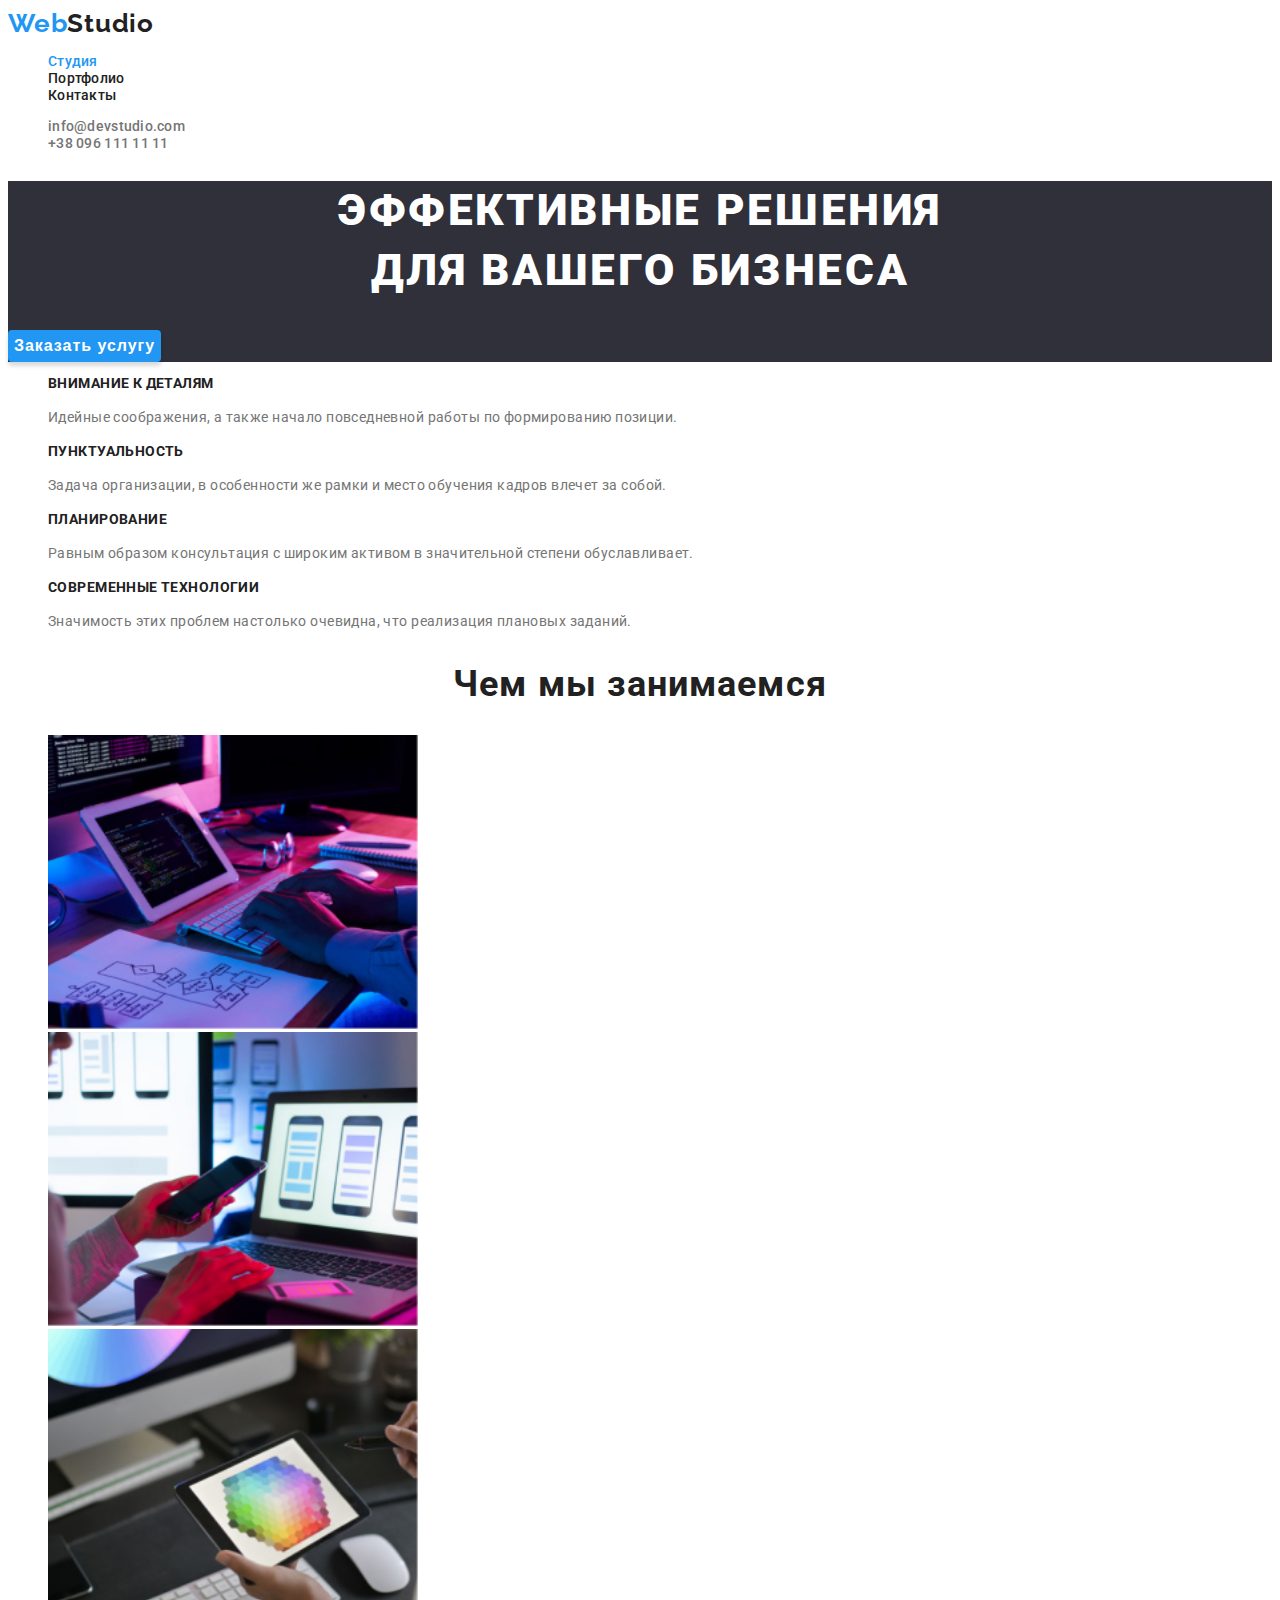
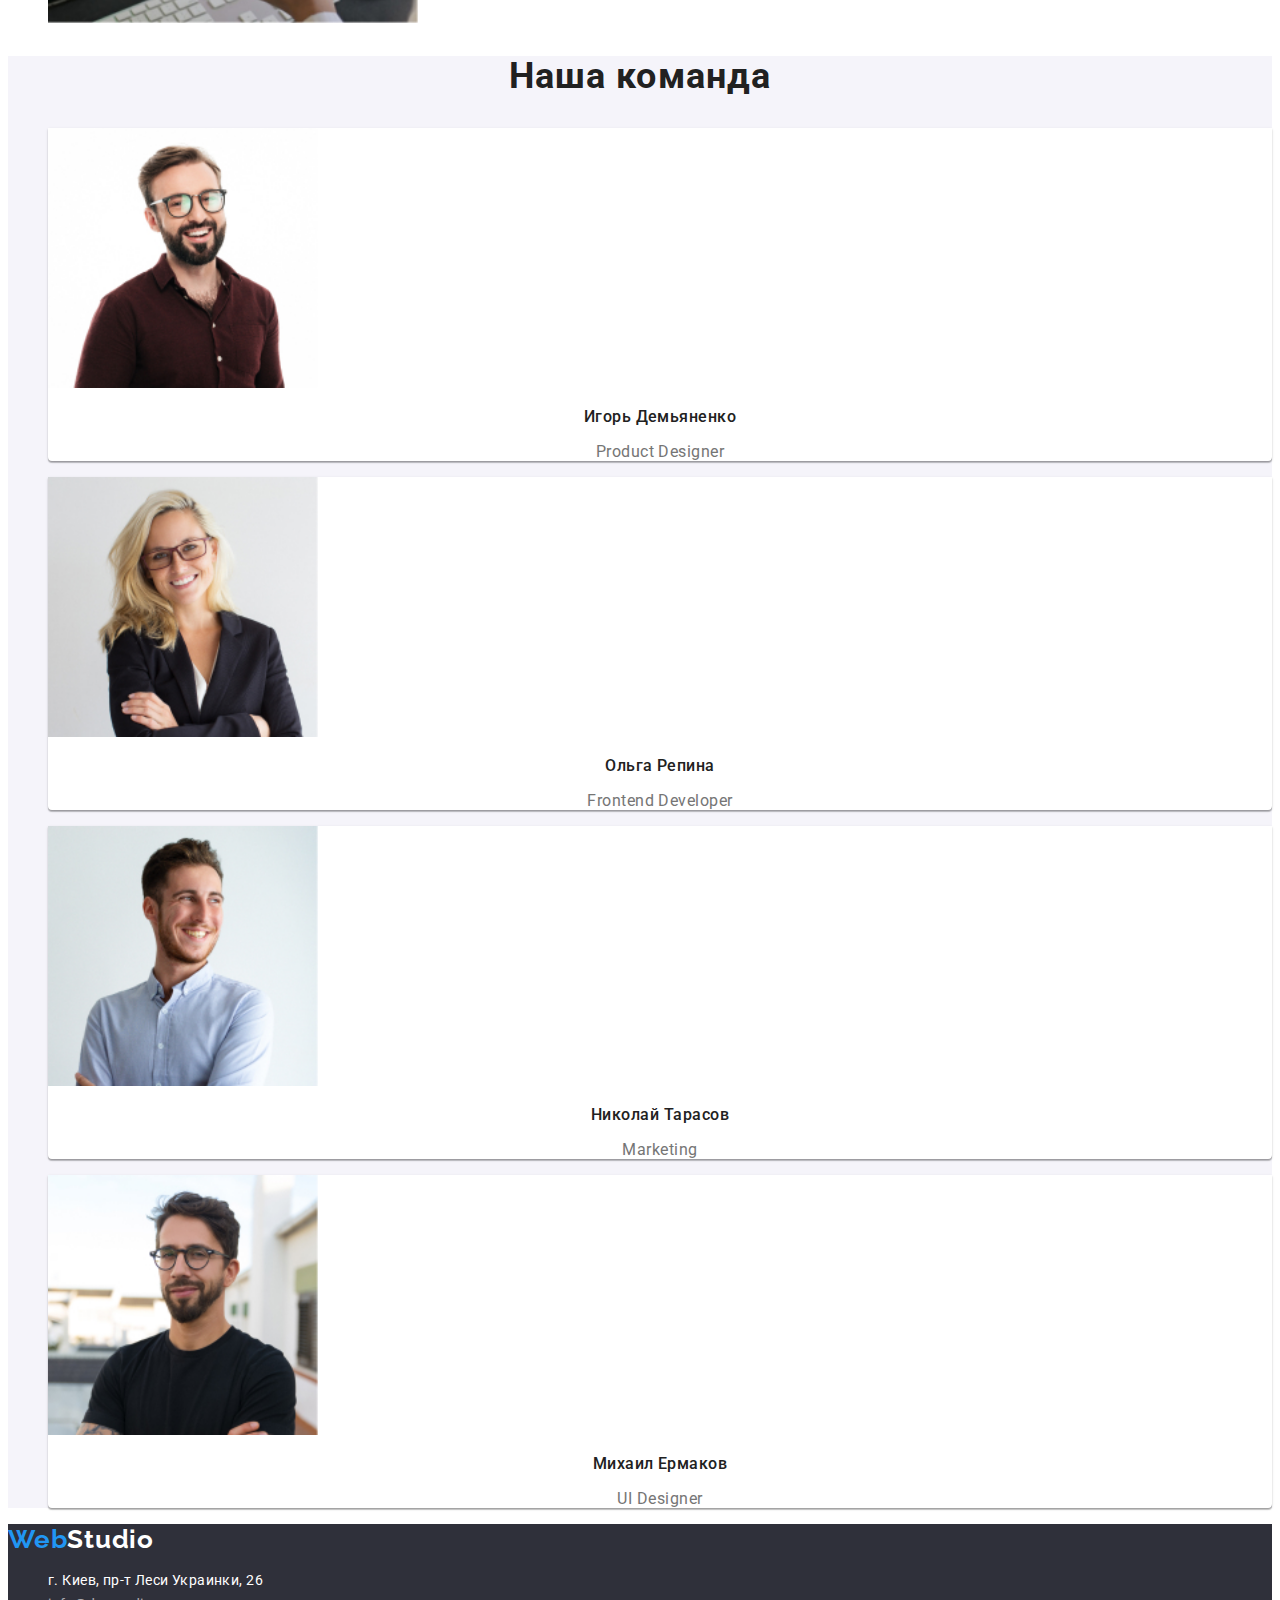
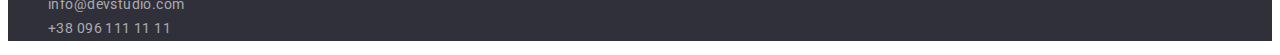
==== commit c994f33f: "update" ====
--- a/index.html
+++ b/index.html
@@ -18,7 +18,7 @@
     <header class="header">
         <a class="logo" href="./index.html">Web<span class="logopart-black">Studio</span></a>
         <nav>
-            <ul>
+            <ul class="list">
                 <li>
                     <a class="active-page" href="./index.html">Студия</a>
                 </li>
@@ -26,11 +26,11 @@
                     <a class="nav" href="./portfolio.html">Портфолио</a>
                 </li>
                 <li>
-                    <a class="nav" href="./contacts.html">Контакты</a>
+                    <a class="nav" href="#">Контакты</a>
                 </li>
             </ul>
         </nav>
-        <ul>
+        <ul class="list">
             <li>
                 <a class="contacts" href="mailto:info@devstudio.com">info@devstudio.com</a>
             </li>
@@ -46,9 +46,9 @@
             <button class="button" type="button">Заказать услугу</button>
 
         </section>
-        <section class="benefits">
+        <section>
             <h2 class="visually-hidden">Преимущества</h2>
-            <ul>
+            <ul class="list">
                 <li>
                     <h3 class="benefits-h">Внимание к деталям</h3>
                     <p class="benefits-p">Идейные соображения, а также начало повседневной работы по формированию
@@ -77,7 +77,7 @@
 
         <section class="whatwedo">
             <h2 class="whatwedo-h">Чем мы занимаемся</h2>
-            <ul>
+            <ul class="list">
                 <li>
                     <img src="./images/programmer.jpg" alt="программист" width="370px" height="294px">
                 </li>
@@ -91,7 +91,7 @@
         </section>
         <section class="our-team">
             <h2 class="whatwedo-h">Наша команда</h2>
-            <ul>
+            <ul class="list">
                 <li class="our-team-card">
                     <img src="./images/igor-demianenko.jpg" alt="фото Игорь Демьяненко" width="270px" height="260px">
                     <h3 class="our-team-member">Игорь Демьяненко</h3>
@@ -117,27 +117,24 @@
 
     </main>
     <footer>
-        <ul>
-            <li>
-                <a class="logo" href="./index.html">Web<span class="logopart-white">Studio</span></a>
-                <address><a class="address" href="https://goo.gl/maps/pX6Tc8cu8p1majoq9" target="_blank"
+        <a class="logo" href="./index.html">Web<span class="logopart-white">Studio</span></a>
+        <address>
+            <ul class="list">
+                <li>
+                    <a class="address" href="https://goo.gl/maps/pX6Tc8cu8p1majoq9" target="_blank"
                         rel="noopener noreferrer">г.
                         Киев, пр-т
                         Леси Украинки,
                         26</>
-                </address>
-            </li>
-            <li>
-                <a class="footer-contacts" href="mailto:info@devstudio.com">info@devstudio.com</a>
-            </li>
-            <li>
-                <a class="footer-contacts" href="tel:+380961111111">+38 096 111 11 11</a>
-            </li>
-        </ul>
-
-
-
-
+                </li>
+                <li>
+                    <a class="footer-contacts" href="mailto:info@devstudio.com">info@devstudio.com</a>
+                </li>
+                <li>
+                    <a class="footer-contacts" href="tel:+380961111111">+38 096 111 11 11</a>
+                </li>
+            </ul>
+        </address>
     </footer>
 </body>
 
--- a/css/styles.css
+++ b/css/styles.css
@@ -2,18 +2,19 @@
     --primary-color: #212121;
     --secondary-color: #757575;
     --tertiary-color: #FFFFFF;
+    --tertiary-color-alpha: #FFFFFF, 0.6;
     --background-color-primary: #E5E5E5;
     --background-color-secondary: #F5F4FA;
     --background-color-footer: #2F303A;
     --accent-color: #2196F3;
-}
-
-* {
+    --color-grey: #ECECEC;
+}
+
+body {
     color: var(--primary-color);
+    background-color: var(--tertiary-color);
     font-family: "Roboto", "Sans serif";
-    text-decoration: none;
-    list-style: none;
-    list-style-type: none;
+    font-size: 14px;
 }
 
 a:hover,
@@ -26,9 +27,10 @@
     font-style: normal;
     font-weight: 700;
     font-size: 26px;
-    line-height: 1.19em;
+    line-height: 1.19;
     letter-spacing: 0.03em;
     color: var(--accent-color);
+    text-decoration: none;
 }
 
 .logopart-black {
@@ -42,59 +44,65 @@
 }
 
 .header {
-    width: 1600px;
-    height: 80px;
     background-color: var(--tertiary-color);
-    margin-bottom: 100px;
+    margin-bottom: 10px;
 }
 
 .nav {
-    font-weight: 500;
-    font-size: 14px;
-    line-height: 1.14em;
+    text-decoration: none;
+    font-weight: 500;
+    font-size: 14px;
+    line-height: 1.14;
     letter-spacing: 0.02em;
-    color: var(--primary-color)
+    color: var(--primary-color);
+
+
 }
 
 .contacts {
     font-weight: 500;
     font-size: 14px;
-    line-height: 1.14em;
+    line-height: 1.14;
     letter-spacing: 0.02em;
-    color: var(--secondary-color)
+    color: var(--secondary-color);
+    text-decoration: none;
 }
 
 .active-page {
-    font-weight: 500;
-    font-size: 14px;
-    line-height: 1.14em;
+    text-decoration: none;
+    font-weight: 500;
+    font-size: 14px;
+    line-height: 1.14;
     letter-spacing: 0.02em;
     color: var(--accent-color);
 }
 
+.list {
+    list-style: none;
+    list-style-type: none;
+}
+
 .hero-background {
-    width: 1600px;
-    height: 200px;
     background: var(--background-color-footer);
 }
 
 .hero {
+    color: var(--tertiary-color);
     font-weight: 900;
     font-size: 44px;
-    line-height: 1.36em;
+    line-height: 1.36;
     text-align: center;
     letter-spacing: 0.06em;
     text-transform: uppercase;
-    color: var(--tertiary-color);
+
 }
 
 .button {
     color: var(--tertiary-color);
     background-color: var(--accent-color);
-    font-style: normal;
-    font-weight: 700;
-    font-size: 16px;
-    line-height: 1.87em;
+    font-weight: 700;
+    font-size: 16px;
+    line-height: 1.87;
     display: flex;
     align-items: center;
     text-align: center;
@@ -102,20 +110,21 @@
     box-shadow: 0px 4px 4px rgba(0, 0, 0, 0.15);
     border-radius: 4px;
     border: none;
+    cursor: pointer;
 }
 
 .button:hover,
 .button:focus {
-    background-color: var(--secondary-color);
-    cursor: pointer;
+    background-color: #188CE8;
 }
 
 .buttons-portfolio {
     background-color: var(--background-color-secondary);
-    font-style: normal;
-    font-weight: 500;
-    font-size: 16px;
-    line-height: 1.62em;
+    font-family: "Roboto", "Sans-serif";
+    font-style: normal;
+    font-weight: 500;
+    font-size: 16px;
+    line-height: 1.62;
     display: inline-flexbox;
     align-items: center;
     text-align: center;
@@ -146,22 +155,16 @@
     overflow: hidden;
 }
 
-.benefits {
-    background-color: var(--background-color-primary);
-    width: 1600px;
-}
-
 .benefits-h {
     font-weight: 700;
     font-size: 14px;
-    line-height: 1.14em;
+    line-height: 1.14;
     letter-spacing: 0.03em;
     text-transform: uppercase;
 }
 
 .benefits-p {
     color: var(--secondary-color);
-    font-weight: 400;
     font-size: 14px;
     line-height: 1.71em;
     letter-spacing: 0.03em;
@@ -170,13 +173,12 @@
 .whatwedo-h {
     font-weight: 700;
     font-size: 36px;
-    line-height: 1.16em;
+    line-height: 1.16;
     text-align: center;
     letter-spacing: 0.03em;
 }
 
 .our-team {
-    width: 1600px;
     background-color: var(--background-color-secondary);
 }
 
@@ -184,60 +186,47 @@
     background-color: var(--tertiary-color);
     box-shadow: 0px 1px 3px rgba(0, 0, 0, 0.12), 0px 1px 1px rgba(0, 0, 0, 0.14), 0px 2px 1px rgba(0, 0, 0, 0.2);
     border-radius: 0px 0px 4px 4px;
-    width: 270px;
-    height: 368px;
-    left: 215px;
-    top: 1635px;
 }
 
 .our-team-member {
     font-weight: 500;
     font-size: 16px;
-    line-height: 1.19em;
+    line-height: 1.19;
     text-align: center;
     letter-spacing: 0.03em;
 }
 
 .our-team-member-descr {
     color: var(--secondary-color);
-    font-weight: 400;
-    font-size: 16px;
-    line-height: 1.19em;
+    font-size: 16px;
+    line-height: 1.19;
     text-align: center;
     letter-spacing: 0.03em;
 }
 
 footer {
     background-color: var(--background-color-footer);
-    width: 1600px;
-    height: 252px;
-    left: 0px;
-    top: 2097px;
 }
 
 .address {
     color: var(--tertiary-color);
     font-style: normal;
-    font-weight: 400;
-    font-size: 14px;
-    line-height: 1.71em;
-    letter-spacing: 0.03em;
+    font-size: 14px;
+    line-height: 1.71;
+    letter-spacing: 0.03em;
+    text-decoration: none;
 }
 
 .footer-contacts {
-    font-weight: 400;
-    font-size: 14px;
-    line-height: 1.71em;
+    font-style: normal;
+    font-size: 14px;
+    line-height: 1.71;
     letter-spacing: 0.03em;
     color: rgba(255, 255, 255, 0.6);
+    text-decoration: none;
 }
 
 .example-card {
-    width: 370px;
-    height: 404px;
-    left: 215px;
-    top: 262px;
-
     background: var(--tertiary-color);
     border: 1px solid #EEEEEE;
 }
@@ -245,14 +234,13 @@
 .example-card-name {
     font-weight: 700;
     font-size: 18px;
-    line-height: 2em;
+    line-height: 2;
     letter-spacing: 0.06em;
 }
 
 .example-card-descr {
     color: var(--secondary-color);
-    font-weight: 400;
-    font-size: 16px;
-    line-height: 1.87em;
+    font-size: 16px;
+    line-height: 1.87;
     letter-spacing: 0.03em;
 }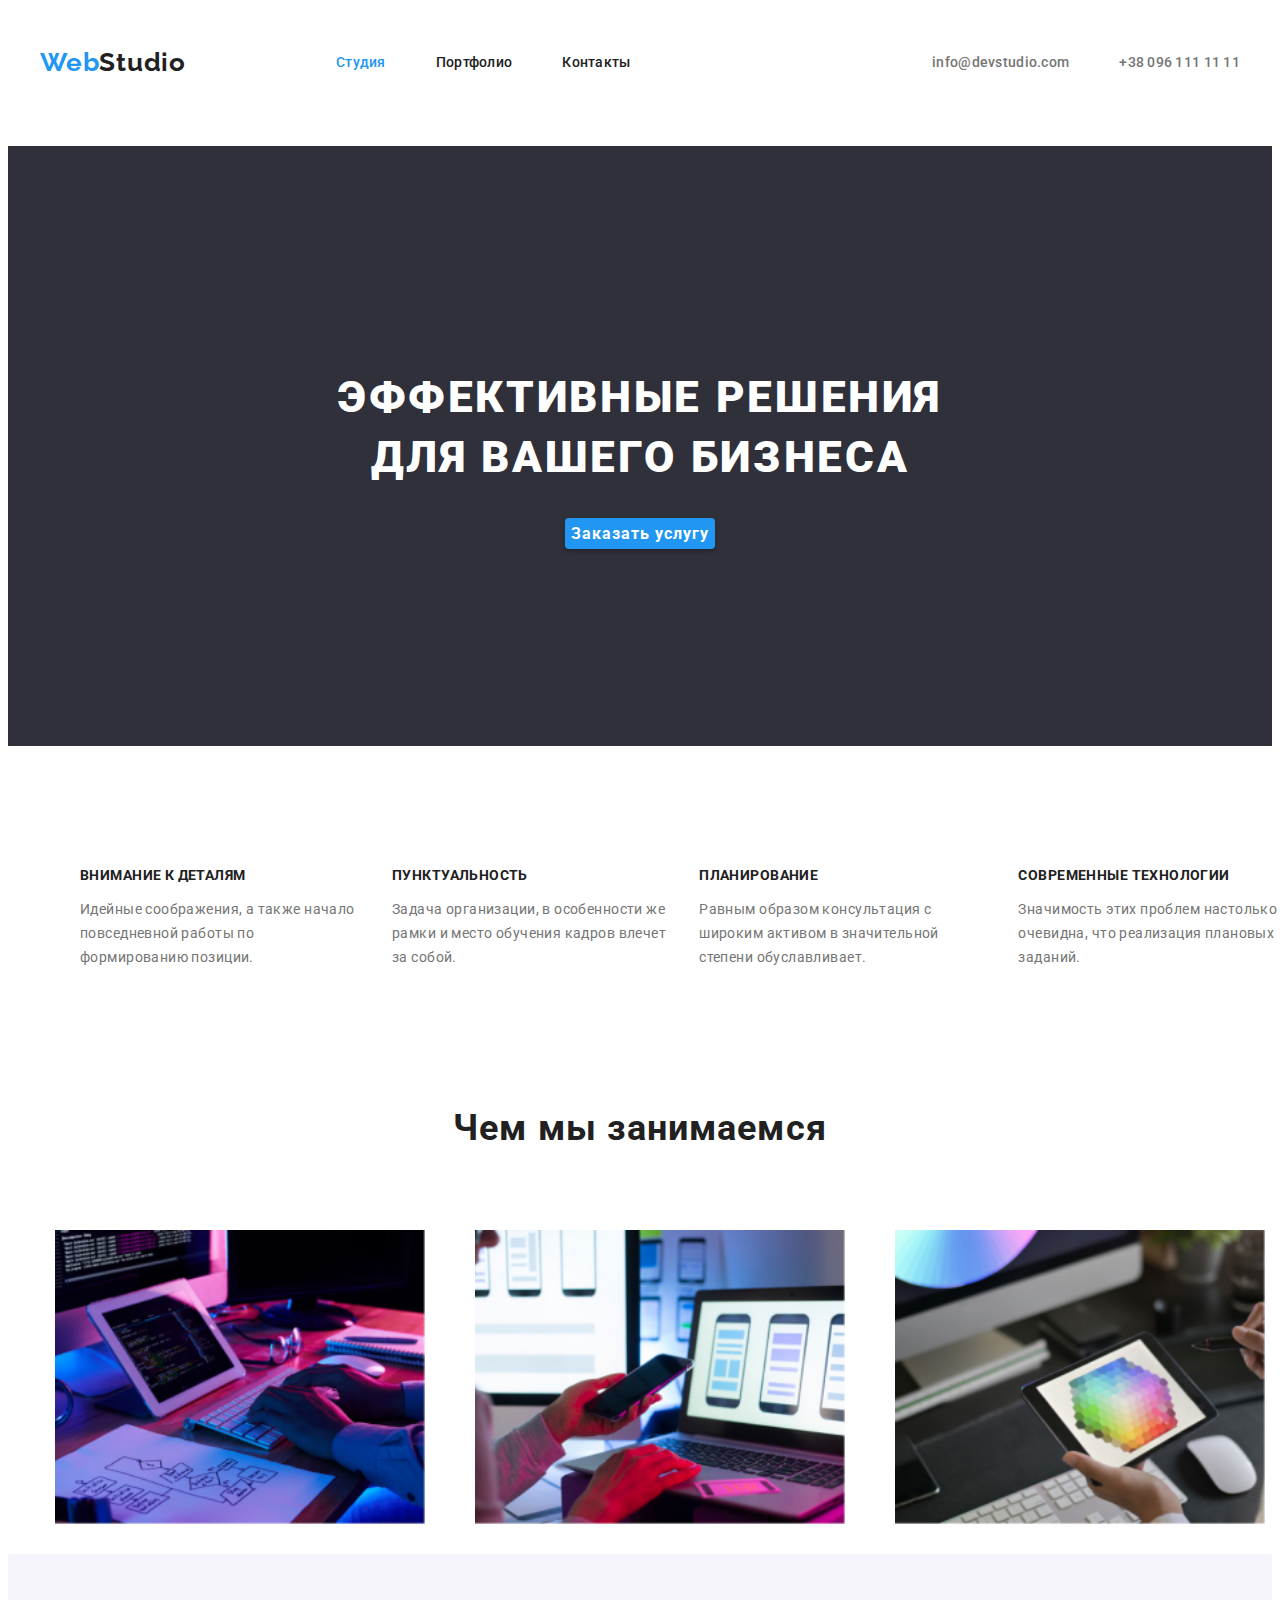
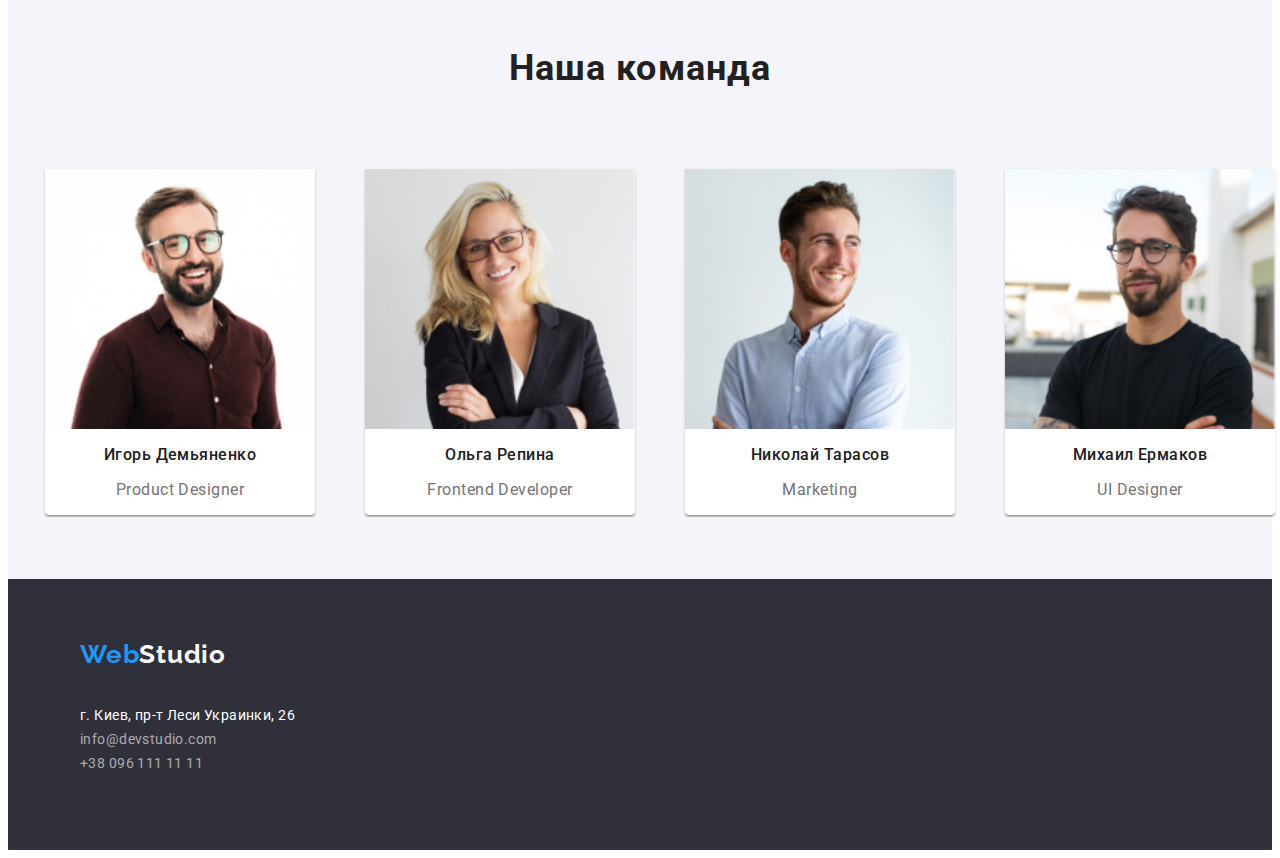
==== commit 3d3124b1: "hw3" ====
--- a/index.html
+++ b/index.html
@@ -6,92 +6,106 @@
     <meta http-equiv="X-UA-Compatible" content="IE=edge">
     <meta name="viewport" content="width=device-width, initial-scale=1.0">
     <title>WebStudio Главная</title>
+    <link rel="stylesheet" href="https://cdnjs.cloudflare.com/ajax/libs/modern-normalize/1.1.0/modern-normalize.min.css"
+        integrity="sha512-wpPYUAdjBVSE4KJnH1VR1HeZfpl1ub8YT/NKx4PuQ5NmX2tKuGu6U/JRp5y+Y8XG2tV+wKQpNHVUX03MfMFn9Q=="
+        crossorigin="anonymous" referrerpolicy="no-referrer" />
     <link rel="preconnect" href="https://fonts.googleapis.com">
     <link rel="preconnect" href="https://fonts.gstatic.com" crossorigin>
     <link
         href="https://fonts.googleapis.com/css2?family=Raleway:wght@700&family=Roboto:wght@400;500;700;900&display=swap"
         rel="stylesheet">
+
     <link rel="stylesheet" href="./css/styles.css">
+
 </head>
 
 <body>
-    <header class="header">
-        <a class="logo" href="./index.html">Web<span class="logopart-black">Studio</span></a>
-        <nav>
-            <ul class="list">
+    <div class="container">
+        <header class="header container-header">
+            <a class="logo" href="./index.html">Web<span class="logopart-black">Studio</span></a>
+            <nav>
+                <ul class="list container-header-nav">
+                    <li>
+                        <a class="active-page" href="./index.html">Студия</a>
+                    </li>
+                    <li>
+                        <a class="nav" href="./portfolio.html">Портфолио</a>
+                    </li>
+                    <li>
+                        <a class="nav" href="#">Контакты</a>
+                    </li>
+                </ul>
+            </nav>
+            <ul class="list container-header-contacts">
                 <li>
-                    <a class="active-page" href="./index.html">Студия</a>
+                    <a class="contacts" href="mailto:info@devstudio.com">info@devstudio.com</a>
                 </li>
                 <li>
-                    <a class="nav" href="./portfolio.html">Портфолио</a>
-                </li>
-                <li>
-                    <a class="nav" href="#">Контакты</a>
+                    <a class="contacts" href="tel:+38096111111">+38 096 111 11 11</a>
                 </li>
             </ul>
-        </nav>
-        <ul class="list">
-            <li>
-                <a class="contacts" href="mailto:info@devstudio.com">info@devstudio.com</a>
-            </li>
-            <li>
-                <a class="contacts" href="tel:+38096111111">+38 096 111 11 11</a>
-            </li>
-        </ul>
-    </header>
+        </header>
+    </div>
 
     <main>
-        <section class="hero-background">
+
+        <section class="hero-background hero-container">
             <h1 class="hero">ЭФФЕКТИВНЫЕ РЕШЕНИЯ<br>ДЛЯ ВАШЕГО БИЗНЕСА</h1>
             <button class="button" type="button">Заказать услугу</button>
-
-        </section>
-        <section>
-            <h2 class="visually-hidden">Преимущества</h2>
-            <ul class="list">
-                <li>
-                    <h3 class="benefits-h">Внимание к деталям</h3>
-                    <p class="benefits-p">Идейные соображения, а также начало повседневной работы по формированию
-                        позиции.
-                    </p>
-                </li>
-                <li>
-                    <h3 class="benefits-h">Пунктуальность</h3>
-                    <p class="benefits-p">Задача организации, в особенности же рамки и место обучения кадров влечет за
-                        собой.
-                    </p>
-                </li>
-                <li>
-                    <h3 class="benefits-h">Планирование</h3>
-                    <p class="benefits-p">Равным образом консультация с широким активом в значительной степени
-                        обуславливает.
-                    </p>
-                </li>
-                <li>
-                    <h3 class="benefits-h">Современные технологии</h3>
-                    <p class="benefits-p">Значимость этих проблем настолько очевидна, что реализация плановых заданий.
-                    </p>
-                </li>
-            </ul>
         </section>
 
-        <section class="whatwedo">
-            <h2 class="whatwedo-h">Чем мы занимаемся</h2>
-            <ul class="list">
-                <li>
-                    <img src="./images/programmer.jpg" alt="программист" width="370px" height="294px">
-                </li>
-                <li>
-                    <img src="./images/ui-designer.jpg" alt="UI дизайнер" width="370px" height="294px">
-                </li>
-                <li>
-                    <img src="./images/creative-artist.jpg" alt="креативщик" width="370px" height="294px">
-                </li>
-            </ul>
-        </section>
+        <div class="container">
+            <section>
+                <h2 class="visually-hidden">Преимущества</h2>
+                <ul class="list container container-benefits">
+                    <li>
+                        <h3 class="benefits-h">Внимание к деталям</h3>
+                        <p class="benefits-p">Идейные соображения, а также начало повседневной работы по формированию
+                            позиции.
+                        </p>
+                    </li>
+                    <li>
+                        <h3 class="benefits-h">Пунктуальность</h3>
+                        <p class="benefits-p">Задача организации, в особенности же рамки и место обучения кадров влечет
+                            за
+                            собой.
+                        </p>
+                    </li>
+                    <li>
+                        <h3 class="benefits-h">Планирование</h3>
+                        <p class="benefits-p">Равным образом консультация с широким активом в значительной степени
+                            обуславливает.
+                        </p>
+                    </li>
+                    <li>
+                        <h3 class="benefits-h">Современные технологии</h3>
+                        <p class="benefits-p">Значимость этих проблем настолько очевидна, что реализация плановых
+                            заданий.
+                        </p>
+                    </li>
+                </ul>
+            </section>
+        </div>
+        <div class="container">
+            <section class="whatwedo">
+                <h2 class="whatwedo-h">Чем мы занимаемся</h2>
+                <ul class="list container-whatwedo">
+                    <li>
+                        <img src="./images/programmer.jpg" alt="программист" width="370px" height="294px">
+                    </li>
+                    <li>
+                        <img src="./images/ui-designer.jpg" alt="UI дизайнер" width="370px" height="294px">
+                    </li>
+                    <li>
+                        <img src="./images/creative-artist.jpg" alt="креативщик" width="370px" height="294px">
+                    </li>
+                </ul>
+            </section>
+        </div>
+
         <section class="our-team">
             <h2 class="whatwedo-h">Наша команда</h2>
-            <ul class="list">
+            <ul class="list container-our-team">
                 <li class="our-team-card">
                     <img src="./images/igor-demianenko.jpg" alt="фото Игорь Демьяненко" width="270px" height="260px">
                     <h3 class="our-team-member">Игорь Демьяненко</h3>
@@ -117,24 +131,30 @@
 
     </main>
     <footer>
-        <a class="logo" href="./index.html">Web<span class="logopart-white">Studio</span></a>
-        <address>
-            <ul class="list">
-                <li>
-                    <a class="address" href="https://goo.gl/maps/pX6Tc8cu8p1majoq9" target="_blank"
-                        rel="noopener noreferrer">г.
-                        Киев, пр-т
-                        Леси Украинки,
-                        26</>
-                </li>
-                <li>
-                    <a class="footer-contacts" href="mailto:info@devstudio.com">info@devstudio.com</a>
-                </li>
-                <li>
-                    <a class="footer-contacts" href="tel:+380961111111">+38 096 111 11 11</a>
-                </li>
-            </ul>
-        </address>
+        <div class="container">
+            <div class="footer-logo">
+                <a class="logo" href="./index.html">Web<span class="logopart-white">Studio</span></a>
+            </div>
+            <div class="footer-info">
+                <address>
+                    <ul class="list">
+                        <li>
+                            <a class="address" href="https://goo.gl/maps/pX6Tc8cu8p1majoq9" target="_blank"
+                                rel="noopener noreferrer">г.
+                                Киев, пр-т
+                                Леси Украинки,
+                                26</>
+                        </li>
+                        <li>
+                            <a class="footer-contacts" href="mailto:info@devstudio.com">info@devstudio.com</a>
+                        </li>
+                        <li>
+                            <a class="footer-contacts" href="tel:+380961111111">+38 096 111 11 11</a>
+                        </li>
+                    </ul>
+                </address>
+            </div>
+        </div>
     </footer>
 </body>
 
--- a/css/styles.css
+++ b/css/styles.css
@@ -7,14 +7,17 @@
     --background-color-secondary: #F5F4FA;
     --background-color-footer: #2F303A;
     --accent-color: #2196F3;
+    --button-accent-color: #188CE8;
+    --box-shadow-color: rgba(0, 0, 0, 0.15);
     --color-grey: #ECECEC;
 }
 
 body {
     color: var(--primary-color);
     background-color: var(--tertiary-color);
-    font-family: "Roboto", "Sans serif";
-    font-size: 14px;
+    font-family: Roboto, sans-serif;
+    font-size: 14px;
+    letter-spacing: 0.03em;
 }
 
 a:hover,
@@ -23,7 +26,7 @@
 }
 
 .logo {
-    font-family: 'Raleway';
+    font-family: Raleway;
     font-style: normal;
     font-weight: 700;
     font-size: 26px;
@@ -34,12 +37,12 @@
 }
 
 .logopart-black {
-    font-family: 'Raleway';
+    font-family: Raleway;
     color: var(--primary-color);
 }
 
 .logopart-white {
-    font-family: 'Raleway';
+    font-family: Raleway;
     color: var(--tertiary-color);
 }
 
@@ -84,6 +87,7 @@
 
 .hero-background {
     background: var(--background-color-footer);
+    height: 600px;
 }
 
 .hero {
@@ -94,51 +98,58 @@
     text-align: center;
     letter-spacing: 0.06em;
     text-transform: uppercase;
-
+    padding-top: 222px;
+}
+
+.hero-container {
+    align-items: center;
+    justify-content: center;
 }
 
 .button {
     color: var(--tertiary-color);
     background-color: var(--accent-color);
+    font-family: Roboto, sans-serif;
     font-weight: 700;
     font-size: 16px;
     line-height: 1.87;
-    display: flex;
     align-items: center;
     text-align: center;
     letter-spacing: 0.06em;
-    box-shadow: 0px 4px 4px rgba(0, 0, 0, 0.15);
+    box-shadow: 0px 4px 4px var(--box-shadow-color);
     border-radius: 4px;
     border: none;
     cursor: pointer;
+    display: flex;
+    margin-left: auto;
+    margin-right: auto;
+
 }
 
 .button:hover,
 .button:focus {
-    background-color: #188CE8;
+    background-color: var(--button-accent-color);
 }
 
 .buttons-portfolio {
     background-color: var(--background-color-secondary);
-    font-family: "Roboto", "Sans-serif";
-    font-style: normal;
+    font-family: Roboto, sans-serif;
     font-weight: 500;
     font-size: 16px;
     line-height: 1.62;
-    display: inline-flexbox;
-    align-items: center;
-    text-align: center;
-    letter-spacing: 0.03em;
-    box-shadow: 0px 4px 4px rgba(0, 0, 0, 0.15);
+    align-items: center;
+    text-align: center;
+    letter-spacing: 0.03em;
     border-radius: 4px;
     border: none;
+    cursor: pointer;
 }
 
 .buttons-portfolio:hover,
 .buttons-portfolio:focus {
     background-color: var(--accent-color);
     color: var(--tertiary-color);
-    cursor: pointer;
+    box-shadow: 0px 4px 4px var(--box-shadow-color);
 }
 
 .visually-hidden {
@@ -176,10 +187,13 @@
     line-height: 1.16;
     text-align: center;
     letter-spacing: 0.03em;
+    padding-top: 94px;
+    padding-bottom: 50px;
 }
 
 .our-team {
     background-color: var(--background-color-secondary);
+    padding-bottom: 50px;
 }
 
 .our-team-card {
@@ -243,4 +257,90 @@
     font-size: 16px;
     line-height: 1.87;
     letter-spacing: 0.03em;
+}
+
+.container {
+    width: 1200px;
+    margin-left: auto;
+    margin-right: auto;
+}
+
+.container-header {
+    align-items: center;
+    display: flex;
+    justify-content: center;
+}
+
+.container-header-nav {
+    align-items: center;
+    display: flex;
+    padding-left: 150px;
+    padding-top: 32px;
+    padding-bottom: 32px;
+    gap: 50px;
+    width: 500px;
+}
+
+.container-header-contacts {
+    display: flex;
+    padding-top: 32px;
+    padding-bottom: 32px;
+    width: 500px;
+    justify-content: flex-end;
+    gap: 50px;
+}
+
+img {
+    display: block;
+}
+
+.container-benefits {
+    display: flex;
+    gap: 30px;
+    margin-left: auto;
+    margin-right: auto;
+    justify-content: center;
+    padding-top: 94px;
+}
+
+.container-whatwedo {
+    display: flex;
+    gap: 50px;
+    justify-content: center;
+}
+
+.container-our-team {
+    display: flex;
+    gap: 50px;
+    justify-content: center;
+}
+
+.footer-logo {
+    padding-top: 60px;
+    padding-bottom: 20px;
+    margin-left: 40px;
+}
+
+.footer-info {
+    padding-bottom: 60px;
+}
+
+.container-buttons {
+    gap: 8px;
+    display: flex;
+    justify-content: center;
+    margin-bottom: 56px;
+}
+
+.container-example-cards {
+    display: flex;
+    flex-wrap: wrap;
+    width: 1600px;
+    gap: 30px;
+    margin-left: auto;
+    margin-right: auto;
+}
+
+.container-example-card-descr {
+    padding-left: 24px;
 }